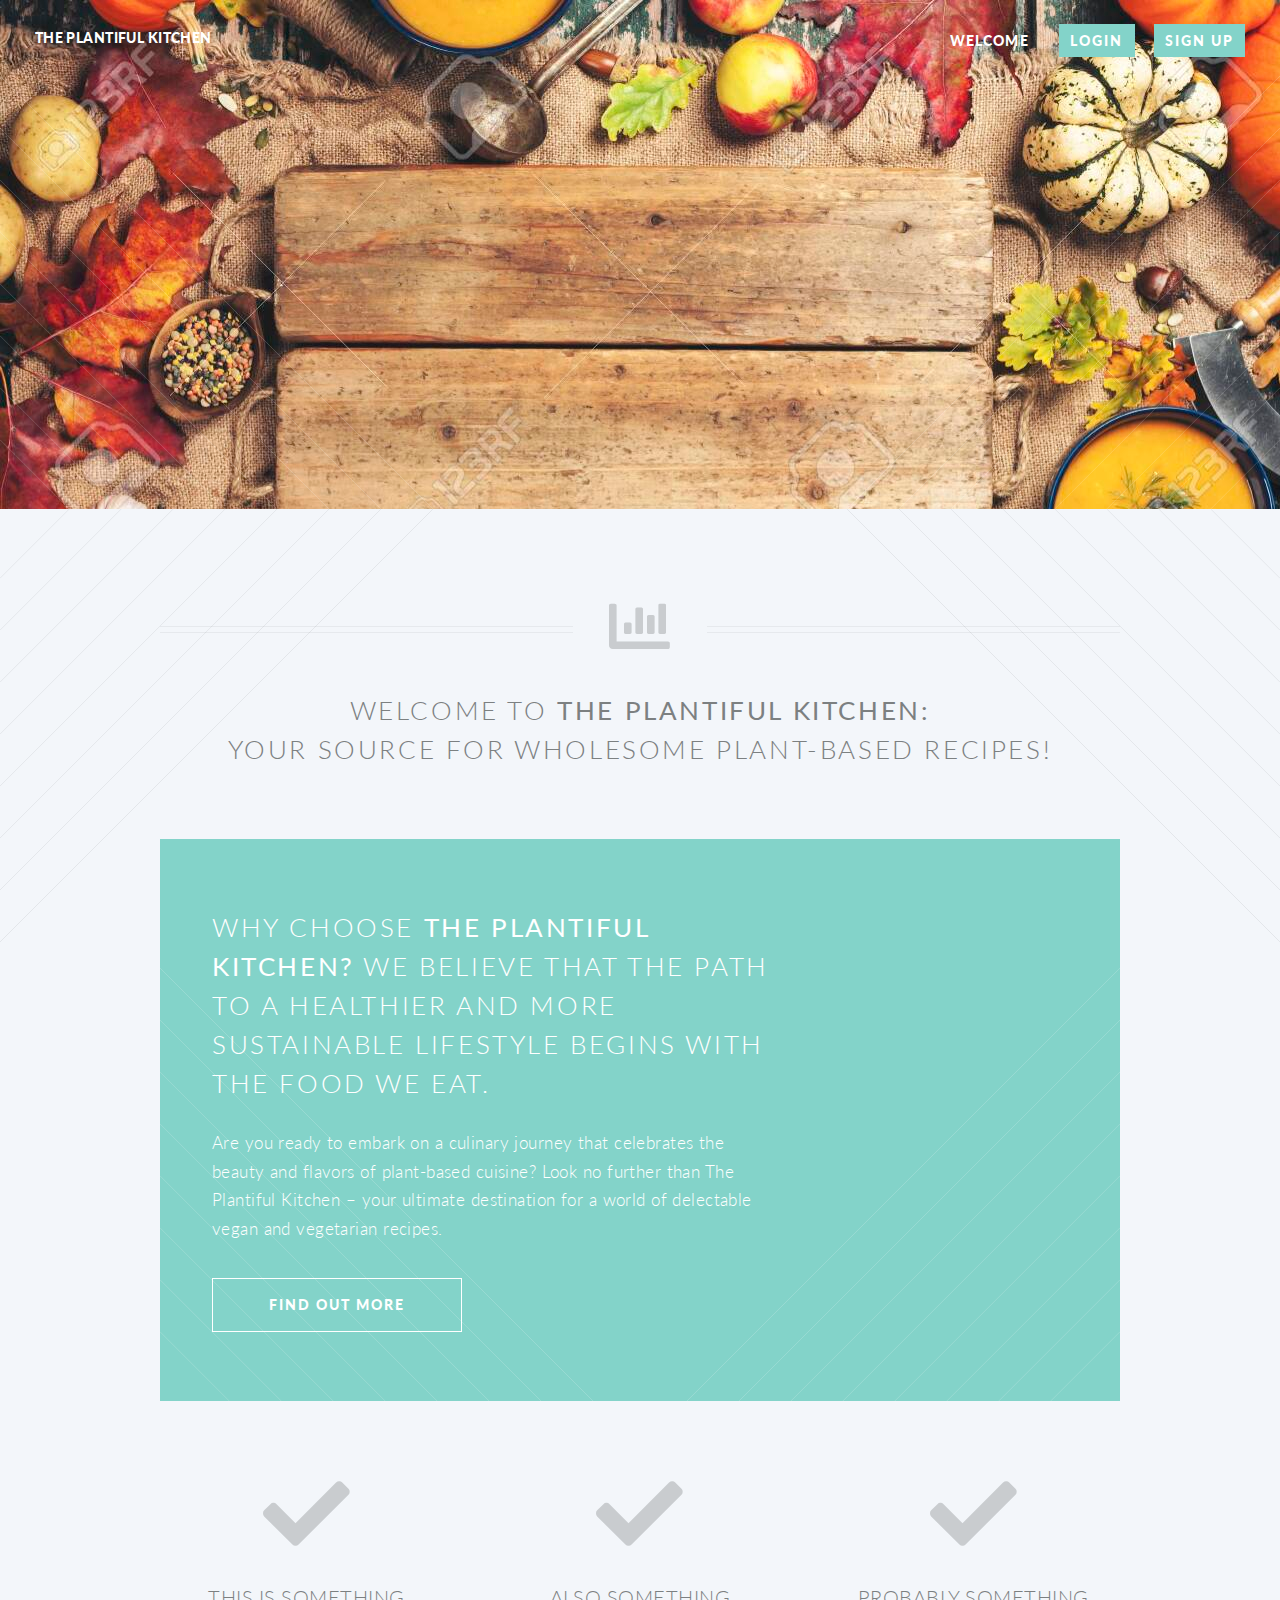
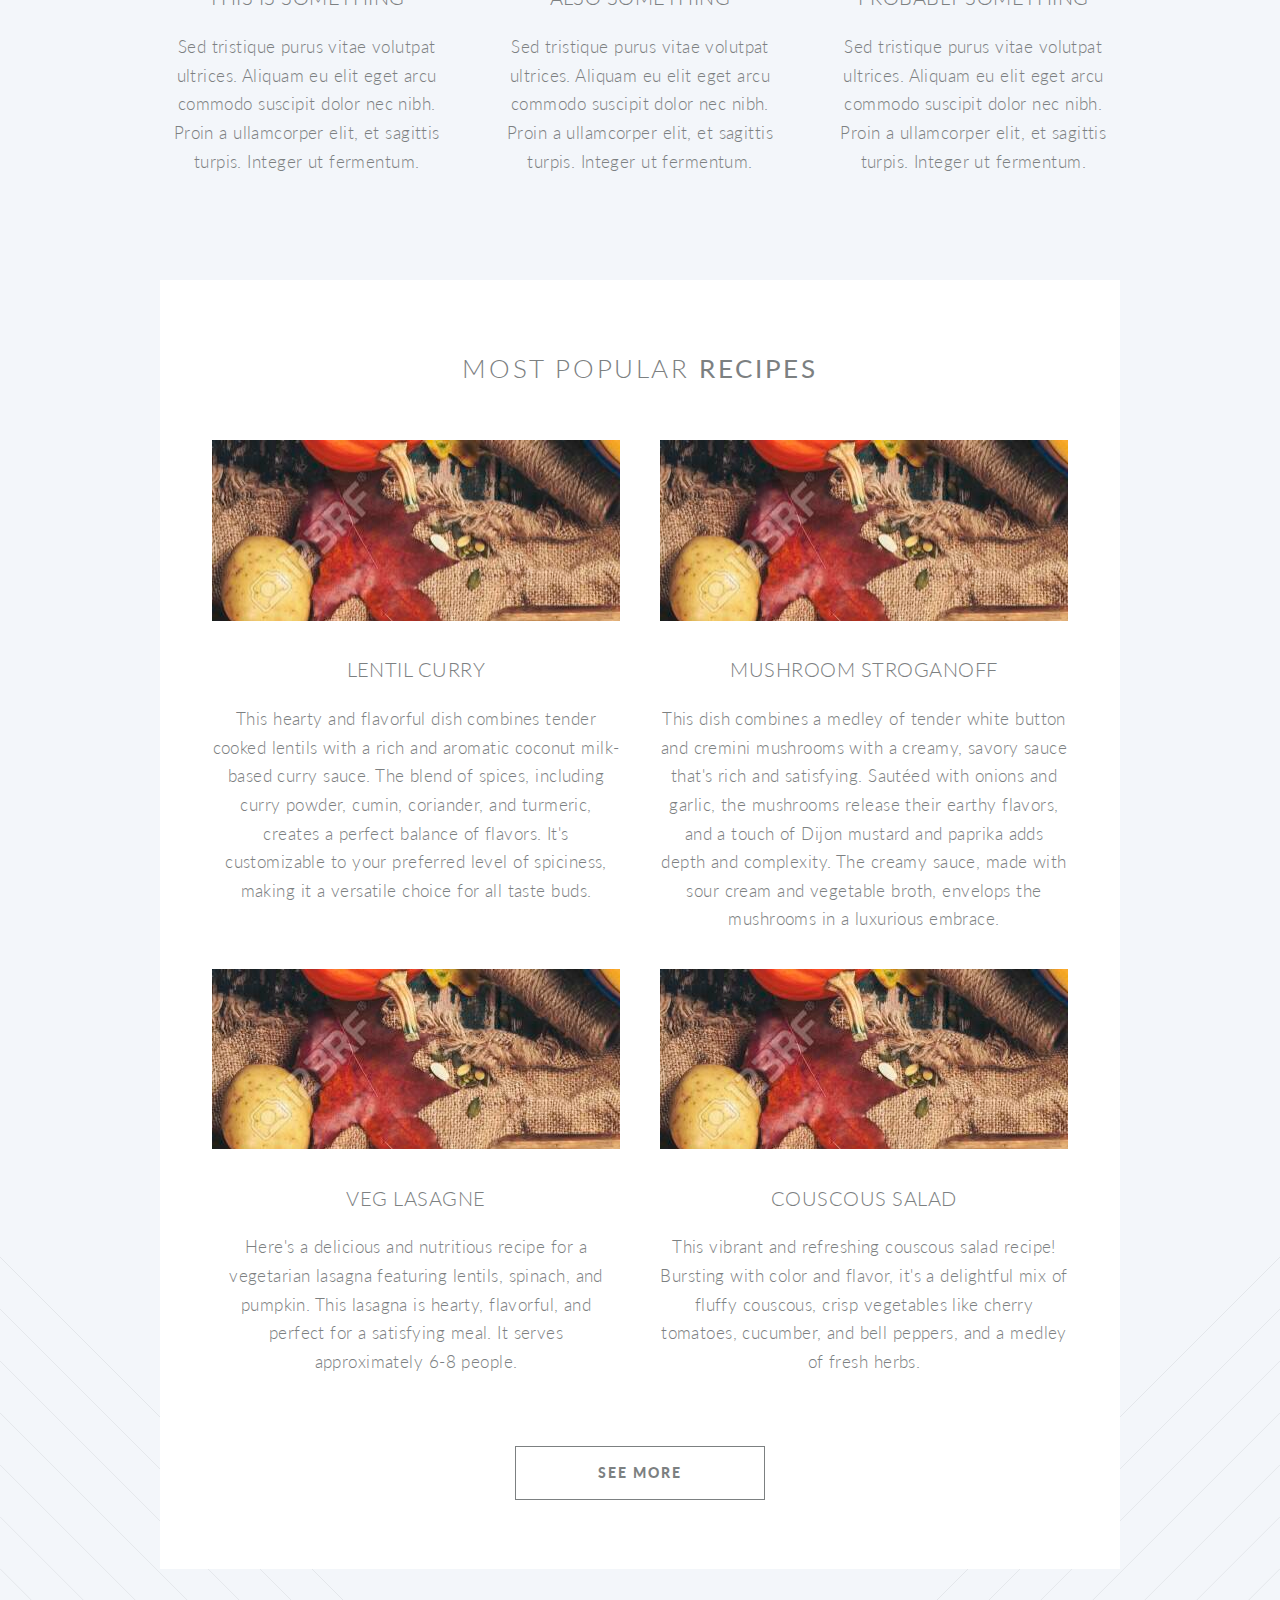
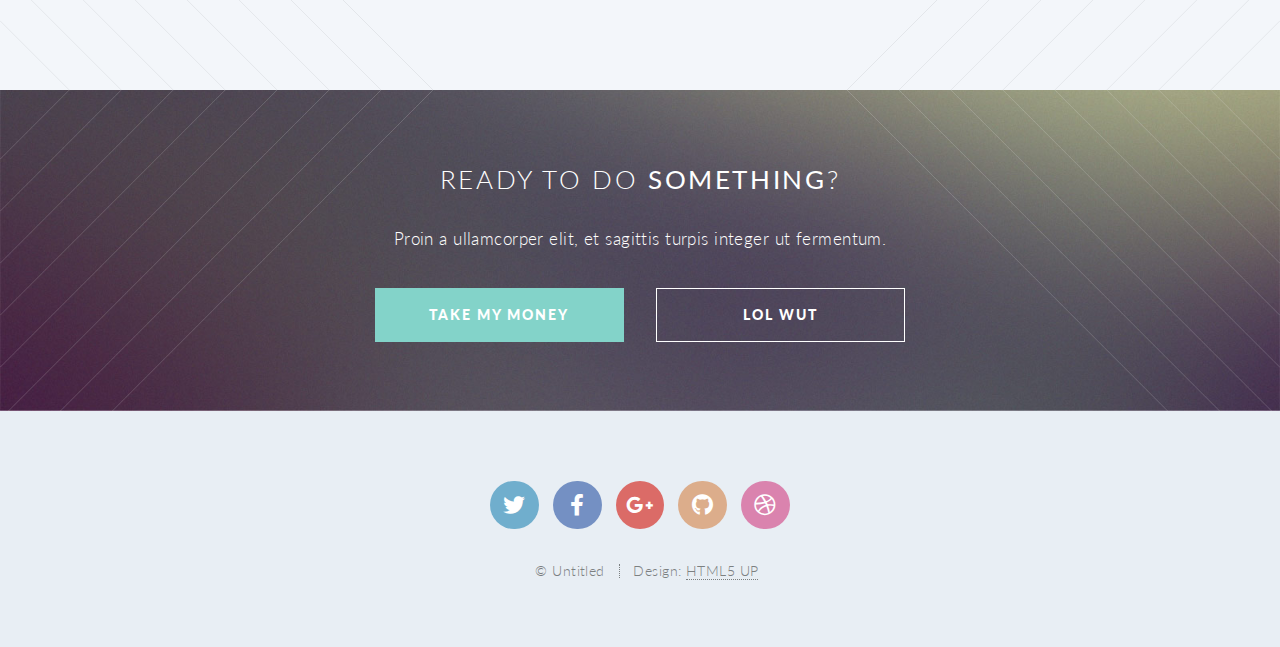
==== html5/index.html @ 3ce4e3f1 "Added frontend" ====
<!DOCTYPE HTML>
<!--
	Twenty by HTML5 UP
	html5up.net | @ajlkn
	Free for personal and commercial use under the CCA 3.0 license (html5up.net/license)
-->
<html>
	<head>
		<title>The Plantiful Kitchen</title>
		<meta charset="utf-8" />
		<meta name="viewport" content="width=device-width, initial-scale=1, user-scalable=no" />
		<link rel="stylesheet" href="assets/css/main.css" />
		<noscript><link rel="stylesheet" href="assets/css/noscript.css" /></noscript>
	</head>
	<body class="index is-preload">
		<div id="page-wrapper">

			<!-- Header -->
				<header id="header" class="alt">
					<h1 id="logo"><a href="index.html">The Plantiful Kitchen</h1>
					<nav id="nav">
						<ul>
							<li class="current"><a href="index.html">Welcome</a></li>
							<li><a href="#" class="button primary">Login</a></li>
							<li><a href="#" class="button primary">Sign Up</a></li>
						</ul>
					</nav>
				</header>

			<!-- Banner -->
				<section id="banner">

					<!--
						".inner" is set up as an inline-block so it automatically expands
						in both directions to fit whatever's inside it. This means it won't
						automatically wrap lines, so be sure to use line breaks where
						appropriate (<br />).
					-->
					<div class="inner">

						<header>
							<h2>The Plantiful Kitchen</h2>
						</header>
						
						<footer>
							<ul class="buttons stacked">
								<form>
					                <input type="text" placeholder="Search Your Recipe...">
					                <ion-searchbar search-icon="search-circle" placeholder="Custom Search Icon"></ion-searchbar>
					            </form>
							</ul>
						</footer>

					</div>

				</section>

			<!-- Main -->
				<article id="main">

					<header class="special container">
						<span class="icon solid fa-chart-bar"></span>
						<h2>WELCOME TO <strong>The Plantiful Kitchen: </strong>
						<p>YOUR SOURCE FOR WHOLESOME PLANT-BASED RECIPES!
	
						</p>
					</header>

					<!-- One -->
						<section class="wrapper style2 container special-alt">
							<div class="row gtr-50">
								<div class="col-8 col-12-narrower">

									<header>
										<h2>Why choose <strong>The Plantiful Kitchen?</strong> We believe that the path to a healthier and more sustainable lifestyle begins with the food we eat.</h2>
									</header>
									<p>Are you ready to embark on a culinary journey that celebrates the beauty and flavors of plant-based cuisine? Look no further than The Plantiful Kitchen – your ultimate destination for a world of delectable vegan and vegetarian recipes.</p>
									<footer>
										<ul class="buttons">
											<li><a href="#" class="button">Find Out More</a></li>
										</ul>
									</footer>

								</div>
								<div class="col-4 col-12-narrower imp-narrower">

								</div>
							</div>
						</section>

					<!-- Two -->
						<section class="wrapper style1 container special">
							<div class="row">
								<div class="col-4 col-12-narrower">

									<section>
										<span class="icon solid featured fa-check"></span>
										<header>
											<h3>This is Something</h3>
										</header>
										<p>Sed tristique purus vitae volutpat ultrices. Aliquam eu elit eget arcu commodo suscipit dolor nec nibh. Proin a ullamcorper elit, et sagittis turpis. Integer ut fermentum.</p>
									</section>

								</div>
								<div class="col-4 col-12-narrower">

									<section>
										<span class="icon solid featured fa-check"></span>
										<header>
											<h3>Also Something</h3>
										</header>
										<p>Sed tristique purus vitae volutpat ultrices. Aliquam eu elit eget arcu commodo suscipit dolor nec nibh. Proin a ullamcorper elit, et sagittis turpis. Integer ut fermentum.</p>
									</section>

								</div>
								<div class="col-4 col-12-narrower">

									<section>
										<span class="icon solid featured fa-check"></span>
										<header>
											<h3>Probably Something</h3>
										</header>
										<p>Sed tristique purus vitae volutpat ultrices. Aliquam eu elit eget arcu commodo suscipit dolor nec nibh. Proin a ullamcorper elit, et sagittis turpis. Integer ut fermentum.</p>
									</section>

								</div>
							</div>
						</section>

					<!-- Three -->
						<section class="wrapper style3 container special">

							<header class="major">
								<h2>Most Popular <strong>Recipes</strong></h2>
							</header>

							<div class="row">
								<div class="col-6 col-12-narrower">

									<section>
										<a href="#" class="image featured"><img src="images/pic01.jpg" alt="" /></a>
										<header>
											<h3>Lentil Curry</h3>
										</header>
										<p>This hearty and flavorful dish combines tender cooked lentils with a rich and aromatic coconut milk-based curry sauce. The blend of spices, including curry powder, cumin, coriander, and turmeric, creates a perfect balance of flavors. It's customizable to your preferred level of spiciness, making it a versatile choice for all taste buds.</p>
									</section>

								</div>
								<div class="col-6 col-12-narrower">

									<section>
										<a href="#" class="image featured"><img src="images/pic02.jpg" alt="" /></a>
										<header>
											<h3>Mushroom Stroganoff</h3>
										</header>
										<p>This dish combines a medley of tender white button and cremini mushrooms with a creamy, savory sauce that's rich and satisfying. Sautéed with onions and garlic, the mushrooms release their earthy flavors, and a touch of Dijon mustard and paprika adds depth and complexity. The creamy sauce, made with sour cream and vegetable broth, envelops the mushrooms in a luxurious embrace.</p>
									</section>

								</div>
							</div>
							<div class="row">
								<div class="col-6 col-12-narrower">

									<section>
										<a href="#" class="image featured"><img src="images/pic03.jpg" alt="" /></a>
										<header>
											<h3>Veg Lasagne</h3>
										</header>
										<p>Here's a delicious and nutritious recipe for a vegetarian lasagna featuring lentils, spinach, and pumpkin. This lasagna is hearty, flavorful, and perfect for a satisfying meal. It serves approximately 6-8 people.</p>
									</section>

								</div>
								<div class="col-6 col-12-narrower">

									<section>
										<a href="#" class="image featured"><img src="images/pic04.jpg" alt="" /></a>
										<header>
											<h3>Couscous Salad</h3>
										</header>
										<p>This vibrant and refreshing couscous salad recipe! Bursting with color and flavor, it's a delightful mix of fluffy couscous, crisp vegetables like cherry tomatoes, cucumber, and bell peppers, and a medley of fresh herbs.</p>
									</section>

								</div>
							</div>

							<footer class="major">
								<ul class="buttons">
									<li><a href="#" class="button">See More</a></li>
								</ul>
							</footer>

						</section>

				</article>

			<!-- CTA -->
				<section id="cta">

					<header>
						<h2>Ready to do <strong>something</strong>?</h2>
						<p>Proin a ullamcorper elit, et sagittis turpis integer ut fermentum.</p>
					</header>
					<footer>
						<ul class="buttons">
							<li><a href="#" class="button primary">Take My Money</a></li>
							<li><a href="#" class="button">LOL Wut</a></li>
						</ul>
					</footer>

				</section>

			<!-- Footer -->
				<footer id="footer">

					<ul class="icons">
						<li><a href="#" class="icon brands circle fa-twitter"><span class="label">Twitter</span></a></li>
						<li><a href="#" class="icon brands circle fa-facebook-f"><span class="label">Facebook</span></a></li>
						<li><a href="#" class="icon brands circle fa-google-plus-g"><span class="label">Google+</span></a></li>
						<li><a href="#" class="icon brands circle fa-github"><span class="label">Github</span></a></li>
						<li><a href="#" class="icon brands circle fa-dribbble"><span class="label">Dribbble</span></a></li>
					</ul>

					<ul class="copyright">
						<li>&copy; Untitled</li><li>Design: <a href="http://html5up.net">HTML5 UP</a></li>
					</ul>

				</footer>

		</div>

		<!-- Scripts -->
			<script src="assets/js/jquery.min.js"></script>
			<script src="assets/js/jquery.dropotron.min.js"></script>
			<script src="assets/js/jquery.scrolly.min.js"></script>
			<script src="assets/js/jquery.scrollex.min.js"></script>
			<script src="assets/js/browser.min.js"></script>
			<script src="assets/js/breakpoints.min.js"></script>
			<script src="assets/js/util.js"></script>
			<script src="assets/js/main.js"></script>

	</body>
</html>
---- html5/assets/css/main.css ----
@import url("fontawesome-all.min.css");
@import url("https://fonts.googleapis.com/css?family=Lato:300,400,900");

/*
	Twenty by HTML5 UP
	html5up.net | @ajlkn
	Free for personal and commercial use under the CCA 3.0 license (html5up.net/license)
*/

html, body, div, span, applet, object,
iframe, h1, h2, h3, h4, h5, h6, p, blockquote,
pre, a, abbr, acronym, address, big, cite,
code, del, dfn, em, img, ins, kbd, q, s, samp,
small, strike, strong, sub, sup, tt, var, b,
u, i, center, dl, dt, dd, ol, ul, li, fieldset,
form, label, legend, table, caption, tbody,
tfoot, thead, tr, th, td, article, aside,
canvas, details, embed, figure, figcaption,
footer, header, hgroup, menu, nav, output, ruby,
section, summary, time, mark, audio, video {
	margin: 0;
	padding: 0;
	border: 0;
	font-size: 100%;
	font: inherit;
	vertical-align: baseline;}

article, aside, details, figcaption, figure,
footer, header, hgroup, menu, nav, section {
	display: block;}

body {
	line-height: 1;
}

ol, ul {
	list-style: none;
}

blockquote, q {
	quotes: none;
}

	blockquote:before, blockquote:after, q:before, q:after {
		content: '';
		content: none;
	}

table {
	border-collapse: collapse;
	border-spacing: 0;
}

body {
	-webkit-text-size-adjust: none;
}

mark {
	background-color: transparent;
	color: inherit;
}

input::-moz-focus-inner {
	border: 0;
	padding: 0;
}

input, select, textarea {
	-moz-appearance: none;
	-webkit-appearance: none;
	-ms-appearance: none;
	appearance: none;
}

/* Basic */

	html {
		box-sizing: border-box;
	}

	*, *:before, *:after {
		box-sizing: inherit;
	}

	body {
		background: #f3f6fa;
	}

		body.is-preload *, body.is-preload *:before, body.is-preload *:after {
			-moz-animation: none !important;
			-webkit-animation: none !important;
			-ms-animation: none !important;
			animation: none !important;
			-moz-transition: none !important;
			-webkit-transition: none !important;
			-ms-transition: none !important;
			transition: none !important;
		}

	body, input, select, textarea {
		color: #7c8081;
		font-family: 'Lato', sans-serif;
		font-size: 15pt;
		font-weight: 300;
		letter-spacing: 0.025em;
		line-height: 1.75em;
	}

	a {
		-moz-transition: color 0.2s ease-in-out, border-color 0.2s ease-in-out, background-color 0.2s ease-in-out;
		-webkit-transition: color 0.2s ease-in-out, border-color 0.2s ease-in-out, background-color 0.2s ease-in-out;
		-ms-transition: color 0.2s ease-in-out, border-color 0.2s ease-in-out, background-color 0.2s ease-in-out;
		transition: color 0.2s ease-in-out, border-color 0.2s ease-in-out, background-color 0.2s ease-in-out;
		color: #3fb1a3;
		text-decoration: none;
		border-bottom: dotted 1px;
	}

		a:hover {
			border-bottom-color: transparent;
		}

	strong, b {
		font-weight: 400;
	}

	p, ul, ol, dl, table, blockquote {
		margin: 0 0 2em 0;
	}

	h1, h2, h3, h4, h5, h6 {
		color: inherit;
		font-weight: 300;
		line-height: 1.75em;
		margin-bottom: 1em;
		text-transform: uppercase;
	}

		h1 a, h2 a, h3 a, h4 a, h5 a, h6 a {
			color: inherit;
			text-decoration: none;
			border: 0;
		}

	h2 {
		font-size: 1.5em;
		letter-spacing: 0.1em;
	}

	h3 {
		font-size: 1.15em;
		letter-spacing: 0.025em;
	}

	sub {
		font-size: 0.8em;
		position: relative;
		top: 0.5em;
	}

	sup {
		font-size: 0.8em;
		position: relative;
		top: -0.5em;
	}

	hr {
		border-top: solid 1px rgba(124, 128, 129, 0.2);
		border: 0;
		margin-bottom: 1.5em;
	}

	blockquote {
		border-left: solid 0.5em rgba(124, 128, 129, 0.2);
		font-style: italic;
		padding: 1em 0 1em 2em;
	}

/* Container */

	.container {
		margin: 0 auto;
		max-width: 100%;
		width: 1400px;
	}

		.container.medium {
			width: 1050px;
		}

		@media screen and (max-width: 1680px) {

			.container {
				width: 1200px;
			}

				.container.medium {
					width: 900px;
				}

		}

		@media screen and (max-width: 1280px) {

			.container {
				width: 960px;
			}

				.container.medium {
					width: 735px;
				}

		}

		@media screen and (max-width: 980px) {

			.container {
				width: 95%;
			}

				.container.medium {
					width: 71.25%;
				}

		}

		@media screen and (max-width: 840px) {

			.container {
				width: 95%;
			}

				.container.medium {
					width: 95%;
				}

		}

		@media screen and (max-width: 736px) {

			.container {
				width: 100%;
			}

				.container.medium {
					width: 100%;
				}

		}

/* Row */

	.row {
		display: flex;
		flex-wrap: wrap;
		box-sizing: border-box;
		align-items: stretch;
	}

		.row > * {
			box-sizing: border-box;
		}

		.row.gtr-uniform > * > :last-child {
			margin-bottom: 0;
		}

		.row.aln-left {
			justify-content: flex-start;
		}

		.row.aln-center {
			justify-content: center;
		}

		.row.aln-right {
			justify-content: flex-end;
		}

		.row.aln-top {
			align-items: flex-start;
		}

		.row.aln-middle {
			align-items: center;
		}

		.row.aln-bottom {
			align-items: flex-end;
		}

		.row > .imp {
			order: -1;
		}

		.row > .col-1 {
			width: 8.33333%;
		}

		.row > .off-1 {
			margin-left: 8.33333%;
		}

		.row > .col-2 {
			width: 16.66667%;
		}

		.row > .off-2 {
			margin-left: 16.66667%;
		}

		.row > .col-3 {
			width: 25%;
		}

		.row > .off-3 {
			margin-left: 25%;
		}

		.row > .col-4 {
			width: 33.33333%;
		}

		.row > .off-4 {
			margin-left: 33.33333%;
		}

		.row > .col-5 {
			width: 41.66667%;
		}

		.row > .off-5 {
			margin-left: 41.66667%;
		}

		.row > .col-6 {
			width: 50%;
		}

		.row > .off-6 {
			margin-left: 50%;
		}

		.row > .col-7 {
			width: 58.33333%;
		}

		.row > .off-7 {
			margin-left: 58.33333%;
		}

		.row > .col-8 {
			width: 66.66667%;
		}

		.row > .off-8 {
			margin-left: 66.66667%;
		}

		.row > .col-9 {
			width: 75%;
		}

		.row > .off-9 {
			margin-left: 75%;
		}

		.row > .col-10 {
			width: 83.33333%;
		}

		.row > .off-10 {
			margin-left: 83.33333%;
		}

		.row > .col-11 {
			width: 91.66667%;
		}

		.row > .off-11 {
			margin-left: 91.66667%;
		}

		.row > .col-12 {
			width: 100%;
		}

		.row > .off-12 {
			margin-left: 100%;
		}

		.row.gtr-0 {
			margin-top: 0px;
			margin-left: 0px;
		}

			.row.gtr-0 > * {
				padding: 0px 0 0 0px;
			}

			.row.gtr-0.gtr-uniform {
				margin-top: 0px;
			}

				.row.gtr-0.gtr-uniform > * {
					padding-top: 0px;
				}

		.row.gtr-25 {
			margin-top: -12.5px;
			margin-left: -12.5px;
		}

			.row.gtr-25 > * {
				padding: 12.5px 0 0 12.5px;
			}

			.row.gtr-25.gtr-uniform {
				margin-top: -12.5px;
			}

				.row.gtr-25.gtr-uniform > * {
					padding-top: 12.5px;
				}

		.row.gtr-50 {
			margin-top: -25px;
			margin-left: -25px;
		}

			.row.gtr-50 > * {
				padding: 25px 0 0 25px;
			}

			.row.gtr-50.gtr-uniform {
				margin-top: -25px;
			}

				.row.gtr-50.gtr-uniform > * {
					padding-top: 25px;
				}

		.row {
			margin-top: -50px;
			margin-left: -50px;
		}

			.row > * {
				padding: 50px 0 0 50px;
			}

			.row.gtr-uniform {
				margin-top: -50px;
			}

				.row.gtr-uniform > * {
					padding-top: 50px;
				}

		.row.gtr-150 {
			margin-top: -75px;
			margin-left: -75px;
		}

			.row.gtr-150 > * {
				padding: 75px 0 0 75px;
			}

			.row.gtr-150.gtr-uniform {
				margin-top: -75px;
			}

				.row.gtr-150.gtr-uniform > * {
					padding-top: 75px;
				}

		.row.gtr-200 {
			margin-top: -100px;
			margin-left: -100px;
		}

			.row.gtr-200 > * {
				padding: 100px 0 0 100px;
			}

			.row.gtr-200.gtr-uniform {
				margin-top: -100px;
			}

				.row.gtr-200.gtr-uniform > * {
					padding-top: 100px;
				}

		@media screen and (max-width: 1680px) {

			.row {
				display: flex;
				flex-wrap: wrap;
				box-sizing: border-box;
				align-items: stretch;
			}

				.row > * {
					box-sizing: border-box;
				}

				.row.gtr-uniform > * > :last-child {
					margin-bottom: 0;
				}

				.row.aln-left {
					justify-content: flex-start;
				}

				.row.aln-center {
					justify-content: center;
				}

				.row.aln-right {
					justify-content: flex-end;
				}

				.row.aln-top {
					align-items: flex-start;
				}

				.row.aln-middle {
					align-items: center;
				}

				.row.aln-bottom {
					align-items: flex-end;
				}

				.row > .imp-wide {
					order: -1;
				}

				.row > .col-1-wide {
					width: 8.33333%;
				}

				.row > .off-1-wide {
					margin-left: 8.33333%;
				}

				.row > .col-2-wide {
					width: 16.66667%;
				}

				.row > .off-2-wide {
					margin-left: 16.66667%;
				}

				.row > .col-3-wide {
					width: 25%;
				}

				.row > .off-3-wide {
					margin-left: 25%;
				}

				.row > .col-4-wide {
					width: 33.33333%;
				}

				.row > .off-4-wide {
					margin-left: 33.33333%;
				}

				.row > .col-5-wide {
					width: 41.66667%;
				}

				.row > .off-5-wide {
					margin-left: 41.66667%;
				}

				.row > .col-6-wide {
					width: 50%;
				}

				.row > .off-6-wide {
					margin-left: 50%;
				}

				.row > .col-7-wide {
					width: 58.33333%;
				}

				.row > .off-7-wide {
					margin-left: 58.33333%;
				}

				.row > .col-8-wide {
					width: 66.66667%;
				}

				.row > .off-8-wide {
					margin-left: 66.66667%;
				}

				.row > .col-9-wide {
					width: 75%;
				}

				.row > .off-9-wide {
					margin-left: 75%;
				}

				.row > .col-10-wide {
					width: 83.33333%;
				}

				.row > .off-10-wide {
					margin-left: 83.33333%;
				}

				.row > .col-11-wide {
					width: 91.66667%;
				}

				.row > .off-11-wide {
					margin-left: 91.66667%;
				}

				.row > .col-12-wide {
					width: 100%;
				}

				.row > .off-12-wide {
					margin-left: 100%;
				}

				.row.gtr-0 {
					margin-top: 0px;
					margin-left: 0px;
				}

					.row.gtr-0 > * {
						padding: 0px 0 0 0px;
					}

					.row.gtr-0.gtr-uniform {
						margin-top: 0px;
					}

						.row.gtr-0.gtr-uniform > * {
							padding-top: 0px;
						}

				.row.gtr-25 {
					margin-top: -10px;
					margin-left: -10px;
				}

					.row.gtr-25 > * {
						padding: 10px 0 0 10px;
					}

					.row.gtr-25.gtr-uniform {
						margin-top: -10px;
					}

						.row.gtr-25.gtr-uniform > * {
							padding-top: 10px;
						}

				.row.gtr-50 {
					margin-top: -20px;
					margin-left: -20px;
				}

					.row.gtr-50 > * {
						padding: 20px 0 0 20px;
					}

					.row.gtr-50.gtr-uniform {
						margin-top: -20px;
					}

						.row.gtr-50.gtr-uniform > * {
							padding-top: 20px;
						}

				.row {
					margin-top: -40px;
					margin-left: -40px;
				}

					.row > * {
						padding: 40px 0 0 40px;
					}

					.row.gtr-uniform {
						margin-top: -40px;
					}

						.row.gtr-uniform > * {
							padding-top: 40px;
						}

				.row.gtr-150 {
					margin-top: -60px;
					margin-left: -60px;
				}

					.row.gtr-150 > * {
						padding: 60px 0 0 60px;
					}

					.row.gtr-150.gtr-uniform {
						margin-top: -60px;
					}

						.row.gtr-150.gtr-uniform > * {
							padding-top: 60px;
						}

				.row.gtr-200 {
					margin-top: -80px;
					margin-left: -80px;
				}

					.row.gtr-200 > * {
						padding: 80px 0 0 80px;
					}

					.row.gtr-200.gtr-uniform {
						margin-top: -80px;
					}

						.row.gtr-200.gtr-uniform > * {
							padding-top: 80px;
						}

		}

		@media screen and (max-width: 1280px) {

			.row {
				display: flex;
				flex-wrap: wrap;
				box-sizing: border-box;
				align-items: stretch;
			}

				.row > * {
					box-sizing: border-box;
				}

				.row.gtr-uniform > * > :last-child {
					margin-bottom: 0;
				}

				.row.aln-left {
					justify-content: flex-start;
				}

				.row.aln-center {
					justify-content: center;
				}

				.row.aln-right {
					justify-content: flex-end;
				}

				.row.aln-top {
					align-items: flex-start;
				}

				.row.aln-middle {
					align-items: center;
				}

				.row.aln-bottom {
					align-items: flex-end;
				}

				.row > .imp-normal {
					order: -1;
				}

				.row > .col-1-normal {
					width: 8.33333%;
				}

				.row > .off-1-normal {
					margin-left: 8.33333%;
				}

				.row > .col-2-normal {
					width: 16.66667%;
				}

				.row > .off-2-normal {
					margin-left: 16.66667%;
				}

				.row > .col-3-normal {
					width: 25%;
				}

				.row > .off-3-normal {
					margin-left: 25%;
				}

				.row > .col-4-normal {
					width: 33.33333%;
				}

				.row > .off-4-normal {
					margin-left: 33.33333%;
				}

				.row > .col-5-normal {
					width: 41.66667%;
				}

				.row > .off-5-normal {
					margin-left: 41.66667%;
				}

				.row > .col-6-normal {
					width: 50%;
				}

				.row > .off-6-normal {
					margin-left: 50%;
				}

				.row > .col-7-normal {
					width: 58.33333%;
				}

				.row > .off-7-normal {
					margin-left: 58.33333%;
				}

				.row > .col-8-normal {
					width: 66.66667%;
				}

				.row > .off-8-normal {
					margin-left: 66.66667%;
				}

				.row > .col-9-normal {
					width: 75%;
				}

				.row > .off-9-normal {
					margin-left: 75%;
				}

				.row > .col-10-normal {
					width: 83.33333%;
				}

				.row > .off-10-normal {
					margin-left: 83.33333%;
				}

				.row > .col-11-normal {
					width: 91.66667%;
				}

				.row > .off-11-normal {
					margin-left: 91.66667%;
				}

				.row > .col-12-normal {
					width: 100%;
				}

				.row > .off-12-normal {
					margin-left: 100%;
				}

				.row.gtr-0 {
					margin-top: 0px;
					margin-left: 0px;
				}

					.row.gtr-0 > * {
						padding: 0px 0 0 0px;
					}

					.row.gtr-0.gtr-uniform {
						margin-top: 0px;
					}

						.row.gtr-0.gtr-uniform > * {
							padding-top: 0px;
						}

				.row.gtr-25 {
					margin-top: -10px;
					margin-left: -10px;
				}

					.row.gtr-25 > * {
						padding: 10px 0 0 10px;
					}

					.row.gtr-25.gtr-uniform {
						margin-top: -10px;
					}

						.row.gtr-25.gtr-uniform > * {
							padding-top: 10px;
						}

				.row.gtr-50 {
					margin-top: -20px;
					margin-left: -20px;
				}

					.row.gtr-50 > * {
						padding: 20px 0 0 20px;
					}

					.row.gtr-50.gtr-uniform {
						margin-top: -20px;
					}

						.row.gtr-50.gtr-uniform > * {
							padding-top: 20px;
						}

				.row {
					margin-top: -40px;
					margin-left: -40px;
				}

					.row > * {
						padding: 40px 0 0 40px;
					}

					.row.gtr-uniform {
						margin-top: -40px;
					}

						.row.gtr-uniform > * {
							padding-top: 40px;
						}

				.row.gtr-150 {
					margin-top: -60px;
					margin-left: -60px;
				}

					.row.gtr-150 > * {
						padding: 60px 0 0 60px;
					}

					.row.gtr-150.gtr-uniform {
						margin-top: -60px;
					}

						.row.gtr-150.gtr-uniform > * {
							padding-top: 60px;
						}

				.row.gtr-200 {
					margin-top: -80px;
					margin-left: -80px;
				}

					.row.gtr-200 > * {
						padding: 80px 0 0 80px;
					}

					.row.gtr-200.gtr-uniform {
						margin-top: -80px;
					}

						.row.gtr-200.gtr-uniform > * {
							padding-top: 80px;
						}

		}

		@media screen and (max-width: 980px) {

			.row {
				display: flex;
				flex-wrap: wrap;
				box-sizing: border-box;
				align-items: stretch;
			}

				.row > * {
					box-sizing: border-box;
				}

				.row.gtr-uniform > * > :last-child {
					margin-bottom: 0;
				}

				.row.aln-left {
					justify-content: flex-start;
				}

				.row.aln-center {
					justify-content: center;
				}

				.row.aln-right {
					justify-content: flex-end;
				}

				.row.aln-top {
					align-items: flex-start;
				}

				.row.aln-middle {
					align-items: center;
				}

				.row.aln-bottom {
					align-items: flex-end;
				}

				.row > .imp-narrow {
					order: -1;
				}

				.row > .col-1-narrow {
					width: 8.33333%;
				}

				.row > .off-1-narrow {
					margin-left: 8.33333%;
				}

				.row > .col-2-narrow {
					width: 16.66667%;
				}

				.row > .off-2-narrow {
					margin-left: 16.66667%;
				}

				.row > .col-3-narrow {
					width: 25%;
				}

				.row > .off-3-narrow {
					margin-left: 25%;
				}

				.row > .col-4-narrow {
					width: 33.33333%;
				}

				.row > .off-4-narrow {
					margin-left: 33.33333%;
				}

				.row > .col-5-narrow {
					width: 41.66667%;
				}

				.row > .off-5-narrow {
					margin-left: 41.66667%;
				}

				.row > .col-6-narrow {
					width: 50%;
				}

				.row > .off-6-narrow {
					margin-left: 50%;
				}

				.row > .col-7-narrow {
					width: 58.33333%;
				}

				.row > .off-7-narrow {
					margin-left: 58.33333%;
				}

				.row > .col-8-narrow {
					width: 66.66667%;
				}

				.row > .off-8-narrow {
					margin-left: 66.66667%;
				}

				.row > .col-9-narrow {
					width: 75%;
				}

				.row > .off-9-narrow {
					margin-left: 75%;
				}

				.row > .col-10-narrow {
					width: 83.33333%;
				}

				.row > .off-10-narrow {
					margin-left: 83.33333%;
				}

				.row > .col-11-narrow {
					width: 91.66667%;
				}

				.row > .off-11-narrow {
					margin-left: 91.66667%;
				}

				.row > .col-12-narrow {
					width: 100%;
				}

				.row > .off-12-narrow {
					margin-left: 100%;
				}

				.row.gtr-0 {
					margin-top: 0px;
					margin-left: 0px;
				}

					.row.gtr-0 > * {
						padding: 0px 0 0 0px;
					}

					.row.gtr-0.gtr-uniform {
						margin-top: 0px;
					}

						.row.gtr-0.gtr-uniform > * {
							padding-top: 0px;
						}

				.row.gtr-25 {
					margin-top: -7.5px;
					margin-left: -7.5px;
				}

					.row.gtr-25 > * {
						padding: 7.5px 0 0 7.5px;
					}

					.row.gtr-25.gtr-uniform {
						margin-top: -7.5px;
					}

						.row.gtr-25.gtr-uniform > * {
							padding-top: 7.5px;
						}

				.row.gtr-50 {
					margin-top: -15px;
					margin-left: -15px;
				}

					.row.gtr-50 > * {
						padding: 15px 0 0 15px;
					}

					.row.gtr-50.gtr-uniform {
						margin-top: -15px;
					}

						.row.gtr-50.gtr-uniform > * {
							padding-top: 15px;
						}

				.row {
					margin-top: -30px;
					margin-left: -30px;
				}

					.row > * {
						padding: 30px 0 0 30px;
					}

					.row.gtr-uniform {
						margin-top: -30px;
					}

						.row.gtr-uniform > * {
							padding-top: 30px;
						}

				.row.gtr-150 {
					margin-top: -45px;
					margin-left: -45px;
				}

					.row.gtr-150 > * {
						padding: 45px 0 0 45px;
					}

					.row.gtr-150.gtr-uniform {
						margin-top: -45px;
					}

						.row.gtr-150.gtr-uniform > * {
							padding-top: 45px;
						}

				.row.gtr-200 {
					margin-top: -60px;
					margin-left: -60px;
				}

					.row.gtr-200 > * {
						padding: 60px 0 0 60px;
					}

					.row.gtr-200.gtr-uniform {
						margin-top: -60px;
					}

						.row.gtr-200.gtr-uniform > * {
							padding-top: 60px;
						}

		}

		@media screen and (max-width: 840px) {

			.row {
				display: flex;
				flex-wrap: wrap;
				box-sizing: border-box;
				align-items: stretch;
			}

				.row > * {
					box-sizing: border-box;
				}

				.row.gtr-uniform > * > :last-child {
					margin-bottom: 0;
				}

				.row.aln-left {
					justify-content: flex-start;
				}

				.row.aln-center {
					justify-content: center;
				}

				.row.aln-right {
					justify-content: flex-end;
				}

				.row.aln-top {
					align-items: flex-start;
				}

				.row.aln-middle {
					align-items: center;
				}

				.row.aln-bottom {
					align-items: flex-end;
				}

				.row > .imp-narrower {
					order: -1;
				}

				.row > .col-1-narrower {
					width: 8.33333%;
				}

				.row > .off-1-narrower {
					margin-left: 8.33333%;
				}

				.row > .col-2-narrower {
					width: 16.66667%;
				}

				.row > .off-2-narrower {
					margin-left: 16.66667%;
				}

				.row > .col-3-narrower {
					width: 25%;
				}

				.row > .off-3-narrower {
					margin-left: 25%;
				}

				.row > .col-4-narrower {
					width: 33.33333%;
				}

				.row > .off-4-narrower {
					margin-left: 33.33333%;
				}

				.row > .col-5-narrower {
					width: 41.66667%;
				}

				.row > .off-5-narrower {
					margin-left: 41.66667%;
				}

				.row > .col-6-narrower {
					width: 50%;
				}

				.row > .off-6-narrower {
					margin-left: 50%;
				}

				.row > .col-7-narrower {
					width: 58.33333%;
				}

				.row > .off-7-narrower {
					margin-left: 58.33333%;
				}

				.row > .col-8-narrower {
					width: 66.66667%;
				}

				.row > .off-8-narrower {
					margin-left: 66.66667%;
				}

				.row > .col-9-narrower {
					width: 75%;
				}

				.row > .off-9-narrower {
					margin-left: 75%;
				}

				.row > .col-10-narrower {
					width: 83.33333%;
				}

				.row > .off-10-narrower {
					margin-left: 83.33333%;
				}

				.row > .col-11-narrower {
					width: 91.66667%;
				}

				.row > .off-11-narrower {
					margin-left: 91.66667%;
				}

				.row > .col-12-narrower {
					width: 100%;
				}

				.row > .off-12-narrower {
					margin-left: 100%;
				}

				.row.gtr-0 {
					margin-top: 0px;
					margin-left: 0px;
				}

					.row.gtr-0 > * {
						padding: 0px 0 0 0px;
					}

					.row.gtr-0.gtr-uniform {
						margin-top: 0px;
					}

						.row.gtr-0.gtr-uniform > * {
							padding-top: 0px;
						}

				.row.gtr-25 {
					margin-top: -7.5px;
					margin-left: -7.5px;
				}

					.row.gtr-25 > * {
						padding: 7.5px 0 0 7.5px;
					}

					.row.gtr-25.gtr-uniform {
						margin-top: -7.5px;
					}

						.row.gtr-25.gtr-uniform > * {
							padding-top: 7.5px;
						}

				.row.gtr-50 {
					margin-top: -15px;
					margin-left: -15px;
				}

					.row.gtr-50 > * {
						padding: 15px 0 0 15px;
					}

					.row.gtr-50.gtr-uniform {
						margin-top: -15px;
					}

						.row.gtr-50.gtr-uniform > * {
							padding-top: 15px;
						}

				.row {
					margin-top: -30px;
					margin-left: -30px;
				}

					.row > * {
						padding: 30px 0 0 30px;
					}

					.row.gtr-uniform {
						margin-top: -30px;
					}

						.row.gtr-uniform > * {
							padding-top: 30px;
						}

				.row.gtr-150 {
					margin-top: -45px;
					margin-left: -45px;
				}

					.row.gtr-150 > * {
						padding: 45px 0 0 45px;
					}

					.row.gtr-150.gtr-uniform {
						margin-top: -45px;
					}

						.row.gtr-150.gtr-uniform > * {
							padding-top: 45px;
						}

				.row.gtr-200 {
					margin-top: -60px;
					margin-left: -60px;
				}

					.row.gtr-200 > * {
						padding: 60px 0 0 60px;
					}

					.row.gtr-200.gtr-uniform {
						margin-top: -60px;
					}

						.row.gtr-200.gtr-uniform > * {
							padding-top: 60px;
						}

		}

		@media screen and (max-width: 736px) {

			.row {
				display: flex;
				flex-wrap: wrap;
				box-sizing: border-box;
				align-items: stretch;
			}

				.row > * {
					box-sizing: border-box;
				}

				.row.gtr-uniform > * > :last-child {
					margin-bottom: 0;
				}

				.row.aln-left {
					justify-content: flex-start;
				}

				.row.aln-center {
					justify-content: center;
				}

				.row.aln-right {
					justify-content: flex-end;
				}

				.row.aln-top {
					align-items: flex-start;
				}

				.row.aln-middle {
					align-items: center;
				}

				.row.aln-bottom {
					align-items: flex-end;
				}

				.row > .imp-mobile {
					order: -1;
				}

				.row > .col-1-mobile {
					width: 8.33333%;
				}

				.row > .off-1-mobile {
					margin-left: 8.33333%;
				}

				.row > .col-2-mobile {
					width: 16.66667%;
				}

				.row > .off-2-mobile {
					margin-left: 16.66667%;
				}

				.row > .col-3-mobile {
					width: 25%;
				}

				.row > .off-3-mobile {
					margin-left: 25%;
				}

				.row > .col-4-mobile {
					width: 33.33333%;
				}

				.row > .off-4-mobile {
					margin-left: 33.33333%;
				}

				.row > .col-5-mobile {
					width: 41.66667%;
				}

				.row > .off-5-mobile {
					margin-left: 41.66667%;
				}

				.row > .col-6-mobile {
					width: 50%;
				}

				.row > .off-6-mobile {
					margin-left: 50%;
				}

				.row > .col-7-mobile {
					width: 58.33333%;
				}

				.row > .off-7-mobile {
					margin-left: 58.33333%;
				}

				.row > .col-8-mobile {
					width: 66.66667%;
				}

				.row > .off-8-mobile {
					margin-left: 66.66667%;
				}

				.row > .col-9-mobile {
					width: 75%;
				}

				.row > .off-9-mobile {
					margin-left: 75%;
				}

				.row > .col-10-mobile {
					width: 83.33333%;
				}

				.row > .off-10-mobile {
					margin-left: 83.33333%;
				}

				.row > .col-11-mobile {
					width: 91.66667%;
				}

				.row > .off-11-mobile {
					margin-left: 91.66667%;
				}

				.row > .col-12-mobile {
					width: 100%;
				}

				.row > .off-12-mobile {
					margin-left: 100%;
				}

				.row.gtr-0 {
					margin-top: 0px;
					margin-left: 0px;
				}

					.row.gtr-0 > * {
						padding: 0px 0 0 0px;
					}

					.row.gtr-0.gtr-uniform {
						margin-top: 0px;
					}

						.row.gtr-0.gtr-uniform > * {
							padding-top: 0px;
						}

				.row.gtr-25 {
					margin-top: -7.5px;
					margin-left: -7.5px;
				}

					.row.gtr-25 > * {
						padding: 7.5px 0 0 7.5px;
					}

					.row.gtr-25.gtr-uniform {
						margin-top: -7.5px;
					}

						.row.gtr-25.gtr-uniform > * {
							padding-top: 7.5px;
						}

				.row.gtr-50 {
					margin-top: -15px;
					margin-left: -15px;
				}

					.row.gtr-50 > * {
						padding: 15px 0 0 15px;
					}

					.row.gtr-50.gtr-uniform {
						margin-top: -15px;
					}

						.row.gtr-50.gtr-uniform > * {
							padding-top: 15px;
						}

				.row {
					margin-top: -30px;
					margin-left: -30px;
				}

					.row > * {
						padding: 30px 0 0 30px;
					}

					.row.gtr-uniform {
						margin-top: -30px;
					}

						.row.gtr-uniform > * {
							padding-top: 30px;
						}

				.row.gtr-150 {
					margin-top: -45px;
					margin-left: -45px;
				}

					.row.gtr-150 > * {
						padding: 45px 0 0 45px;
					}

					.row.gtr-150.gtr-uniform {
						margin-top: -45px;
					}

						.row.gtr-150.gtr-uniform > * {
							padding-top: 45px;
						}

				.row.gtr-200 {
					margin-top: -60px;
					margin-left: -60px;
				}

					.row.gtr-200 > * {
						padding: 60px 0 0 60px;
					}

					.row.gtr-200.gtr-uniform {
						margin-top: -60px;
					}

						.row.gtr-200.gtr-uniform > * {
							padding-top: 60px;
						}

		}

/* Section/Article */

	section.special, article.special {
		text-align: center;
	}

	header.major {
		padding-bottom: 2em;
	}

	header.special {
		margin-bottom: 5em;
		padding-top: 7em;
		position: relative;
		text-align: center;
	}

		header.special:before, header.special:after {
			border-bottom: solid 1.5px;
			border-top: solid 1.5px;
			content: '';
			height: 7px;
			opacity: 0.1;
			position: absolute;
			top: 1.75em;
			width: 43%;
		}

		header.special:before {
			left: 0;
		}

		header.special:after {
			right: 0;
		}

		header.special h2 {
			margin-bottom: 0;
		}

		header.special h2 + p {
			margin-bottom: 0;
			padding-top: 1.5em;
		}

		header.special .icon {
			cursor: default;
			height: 7em;
			left: 0;
			position: absolute;
			text-align: center;
			top: 1em;
			width: 100%;
		}

			header.special .icon:before {
				font-size: 3.5em;
				opacity: 0.35;
			}

	footer > :last-child {
		margin-bottom: 0;
	}

	footer.major {
		padding-top: 3em;
	}

/* Form */

	input[type="text"],
	input[type="password"],
	input[type="email"],
	textarea {
		-moz-transition: background-color 0.2s ease-in-out, border-color 0.2s ease-in-out;
		-webkit-transition: background-color 0.2s ease-in-out, border-color 0.2s ease-in-out;
		-ms-transition: background-color 0.2s ease-in-out, border-color 0.2s ease-in-out;
		transition: background-color 0.2s ease-in-out, border-color 0.2s ease-in-out;
		-moz-appearance: none;
		-webkit-appearance: none;
		-ms-appearance: none;
		appearance: none;
		background: none;
		border: solid 1px rgba(124, 128, 129, 0.2);
		border-radius: 0;
		color: inherit;
		display: block;
		padding: 0.75em;
		text-decoration: none;
		width: 100%;
		outline: 0;
	}

		input[type="text"]:focus,
		input[type="password"]:focus,
		input[type="email"]:focus,
		textarea:focus {
			border-color: #83d3c9;
		}

	input[type="text"],
	input[type="password"],
	input[type="email"] {
		line-height: 1em;
	}

	::-webkit-input-placeholder {
		color: inherit;
		opacity: 0.5;
		position: relative;
		top: 3px;
	}

	:-moz-placeholder {
		color: inherit;
		opacity: 0.5;
	}

	::-moz-placeholder {
		color: inherit;
		opacity: 0.5;
	}

	:-ms-input-placeholder {
		color: inherit;
		opacity: 0.5;
	}

/* Image */

	.image {
		border: 0;
		position: relative;
	}

		.image:before {
			background: url("images/overlay.jpeg");
			content: '';
			height: 100%;
			left: 0;
			position: absolute;
			top: 0;
			width: 100%;
		}

		.image.fit {
			display: block;
		}

			.image.fit img {
				display: block;
				width: 100%;
			}

		.image.featured {
			display: block;
			margin: 0 0 2em 0;
		}

			.image.featured img {
				display: block;
				width: 100%;
			}

/* Icon */

	.icon {
		text-decoration: none;
		position: relative;
	}

		.icon:before {
			-moz-osx-font-smoothing: grayscale;
			-webkit-font-smoothing: antialiased;
			display: inline-block;
			font-style: normal;
			font-variant: normal;
			text-rendering: auto;
			line-height: 1;
			text-transform: none !important;
			font-family: 'Font Awesome 5 Free';
			font-weight: 400;
		}

		.icon.solid:before {
			font-weight: 900;
		}

		.icon:before {
			line-height: inherit;
		}

		.icon.brands:before {
			font-family: 'Font Awesome 5 Brands';
		}

		.icon.circle {
			-moz-transition: all 0.2s ease-in-out;
			-webkit-transition: all 0.2s ease-in-out;
			-ms-transition: all 0.2s ease-in-out;
			transition: all 0.2s ease-in-out;
			border: 0;
			border-radius: 100%;
			display: inline-block;
			font-size: 1.25em;
			height: 2.25em;
			left: 0;
			line-height: 2.25em;
			text-align: center;
			text-decoration: none;
			top: 0;
			width: 2.25em;
		}

			.icon.circle:hover {
				top: -0.2em;
			}

			.icon.circle.fa-twitter {
				background: #70aecd;
				color: #fff;
			}

				.icon.circle.fa-twitter:hover {
					background: #7fb7d2;
				}

			.icon.circle.fa-facebook-f {
				background: #7490c3;
				color: #fff;
			}

				.icon.circle.fa-facebook-f:hover {
					background: #829bc9;
				}

			.icon.circle.fa-google-plus-g {
				background: #db6b67;
				color: #fff;
			}

				.icon.circle.fa-google-plus-g:hover {
					background: #df7b77;
				}

			.icon.circle.fa-github {
				background: #dcad8b;
				color: #fff;
			}

				.icon.circle.fa-github:hover {
					background: #e1b89b;
				}

			.icon.circle.fa-dribbble {
				background: #da83ae;
				color: #fff;
			}

				.icon.circle.fa-dribbble:hover {
					background: #df93b8;
				}

		.icon.featured {
			cursor: default;
			display: block;
			margin: 0 0 1.5em 0;
			opacity: 0.35;
			text-align: center;
		}

			.icon.featured:before {
				font-size: 5em;
				line-height: 1em;
			}

		.icon > .label {
			display: none;
		}

/* List */

	ol {
		list-style: decimal;
		padding-left: 1.25em;
	}

		ol li {
			padding-left: 0.25em;
		}

	ul {
		list-style: disc;
		padding-left: 1em;
	}

		ul li {
			padding-left: 0.5em;
		}

/* Icons */

	ul.icons {
		list-style: none;
		padding-left: 0;
		cursor: default;
	}

		ul.icons li {
			display: inline-block;
			line-height: 1em;
			padding-left: 0.5em;
		}

			ul.icons li:first-child {
				padding-left: 0;
			}

/* Featured Icons */

	ul.featured-icons {
		cursor: default;
		margin: -0.75em 0 0 0;
		opacity: 0.35;
		overflow: hidden;
		position: relative;
		list-style: none;
		padding-left: 0;
	}

		ul.featured-icons li {
			display: block;
			float: left;
			text-align: center;
			width: 50%;
			padding-left: 0;
			margin-bottom: 1em;
		}

			ul.featured-icons li .icon {
				display: inline-block;
				font-size: 5.5em;
				height: 1em;
				line-height: 1.5em;
				width: 1em;
			}

/* Buttons */

	ul.buttons {
		cursor: default;
		list-style: none;
		padding-left: 0;
	}

		ul.buttons:last-child {
			margin-bottom: 0;
		}

		ul.buttons li {
			display: inline-block;
			padding: 0 0 0 1.5em;
		}

			ul.buttons li:first-child {
				padding: 0;
			}

		ul.buttons.stacked li {
			display: block;
			padding: 1.5em 0 0 0;
		}

			ul.buttons.stacked li:first-child {
				padding: 0;
			}

/* Table */

	table {
		width: 100%;
	}

		table.default {
			width: 100%;
		}

			table.default tbody tr {
				border-bottom: solid 1px rgba(124, 128, 129, 0.2);
			}

			table.default td {
				padding: 0.5em 1em 0.5em 1em;
			}

			table.default th {
				font-weight: 400;
				padding: 0.5em 1em 0.5em 1em;
				text-align: left;
			}

			table.default thead {
				background: #7c8081;
				color: #fff;
			}

/* Button */

	input[type="button"],
	input[type="submit"],
	input[type="reset"],
	button,
	.button {
		-moz-appearance: none;
		-webkit-appearance: none;
		-ms-appearance: none;
		appearance: none;
		-moz-transition: color 0.2s ease-in-out, border-color 0.2s ease-in-out, background-color 0.2s ease-in-out;
		-webkit-transition: color 0.2s ease-in-out, border-color 0.2s ease-in-out, background-color 0.2s ease-in-out;
		-ms-transition: color 0.2s ease-in-out, border-color 0.2s ease-in-out, background-color 0.2s ease-in-out;
		transition: color 0.2s ease-in-out, border-color 0.2s ease-in-out, background-color 0.2s ease-in-out;
		background: none;
		border: solid 1px;
		border-radius: 0;
		color: inherit;
		cursor: pointer;
		display: inline-block;
		font-size: 0.8em;
		font-weight: 900;
		letter-spacing: 2px;
		min-width: 18em;
		padding: 0 0.75em;
		line-height: 3.75em;
		text-align: center;
		text-decoration: none;
		text-transform: uppercase;
	}

		input[type="button"]:hover,
		input[type="submit"]:hover,
		input[type="reset"]:hover,
		button:hover,
		.button:hover {
			background: rgba(188, 202, 206, 0.15);
			border-color: inherit;
		}

		input[type="button"].primary,
		input[type="submit"].primary,
		input[type="reset"].primary,
		button.primary,
		.button.primary {
			background: #83d3c9;
			border-color: #83d3c9;
			color: #fff !important;
		}

			input[type="button"].primary:hover,
			input[type="submit"].primary:hover,
			input[type="reset"].primary:hover,
			button.primary:hover,
			.button.primary:hover {
				background: #96dad1 !important;
				border-color: #96dad1 !important;
			}

		input[type="button"].fit,
		input[type="submit"].fit,
		input[type="reset"].fit,
		button.fit,
		.button.fit {
			width: 100%;
		}

		input[type="button"].small,
		input[type="submit"].small,
		input[type="reset"].small,
		button.small,
		.button.small {
			font-size: 0.7em;
			min-width: 14em;
			padding: 0.5em 0;
		}

/* Wrapper */

	.wrapper {
		margin-bottom: 5em;
		padding: 5em;
	}

		.wrapper.style1 {
			padding: 0;
		}

		.wrapper.style2 {
			background-color: #83d3c9;
			background-image: url("images/light-bl.svg"), url("images/light-br.svg");
			background-position: bottom left, bottom right;
			background-repeat: no-repeat, no-repeat;
			background-size: 25em, 25em;
			color: #fff;
		}

			.wrapper.style2 input[type="button"]:hover,
			.wrapper.style2 input[type="submit"]:hover,
			.wrapper.style2 input[type="reset"]:hover,
			.wrapper.style2 button:hover,
			.wrapper.style2 .button:hover {
				background: rgba(255, 255, 255, 0.15) !important;
			}

			.wrapper.style2 input[type="button"].primary,
			.wrapper.style2 input[type="submit"].primary,
			.wrapper.style2 input[type="reset"].primary,
			.wrapper.style2 button.primary,
			.wrapper.style2 .button.primary {
				background: #fff;
				border-color: #fff;
				color: #83d3c9 !important;
			}

				.wrapper.style2 input[type="button"].primary:hover,
				.wrapper.style2 input[type="submit"].primary:hover,
				.wrapper.style2 input[type="reset"].primary:hover,
				.wrapper.style2 button.primary:hover,
				.wrapper.style2 .button.primary:hover {
					border-color: inherit !important;
					color: #fff !important;
				}

		.wrapper.style3 {
			background: #fff;
			color: inherit;
		}

		.wrapper.style4 {
			background: #fff;
			color: inherit;
			padding: 4em;
		}

/* Header */

	@-moz-keyframes reveal-header {
		0% {
			top: -5em;
		}

		100% {
			top: 0;
		}
	}

	@-webkit-keyframes reveal-header {
		0% {
			top: -5em;
		}

		100% {
			top: 0;
		}
	}

	@-ms-keyframes reveal-header {
		0% {
			top: -5em;
		}

		100% {
			top: 0;
		}
	}

	@keyframes reveal-header {
		0% {
			top: -5em;
		}

		100% {
			top: 0;
		}
	}

	#header {
		background: #fff;
		box-shadow: 0 1px 2px 0 rgba(0, 0, 0, 0.075);
		color: inherit;
		cursor: default;
		font-size: 0.8em;
		left: 0;
		padding: 1em 1.5em;
		position: fixed;
		top: 0;
		width: 100%;
		z-index: 10000;
	}

		#header h1 {
			font-weight: 900;
			margin: 0;
		}

			#header h1 span {
				font-weight: 300;
			}

		#header nav {
			letter-spacing: 0.075em;
			position: absolute;
			right: 1.5em;
			text-transform: uppercase;
			top: 0.75em;
		}

			#header nav ul {
				list-style: none;
				padding-left: 0;
			}

				#header nav ul li {
					display: inline-block;
					margin-left: 1.5em;
					padding-left: 0;
				}

					#header nav ul li > ul {
						display: none;
					}

					#header nav ul li a {
						border: solid 1px transparent;
						color: inherit;
						display: inline-block;
						line-height: 1em;
						padding: 0.6em 0.75em;
						text-decoration: none;
					}

					#header nav ul li input[type="button"],
					#header nav ul li input[type="submit"],
					#header nav ul li input[type="reset"],
					#header nav ul li button,
					#header nav ul li .button {
						font-size: 1em;
						min-width: 0;
						width: auto;
					}

					#header nav ul li.submenu > a {
						text-decoration: none;
					}

						#header nav ul li.submenu > a:before {
							-moz-osx-font-smoothing: grayscale;
							-webkit-font-smoothing: antialiased;
							display: inline-block;
							font-style: normal;
							font-variant: normal;
							text-rendering: auto;
							line-height: 1;
							text-transform: none !important;
							font-family: 'Font Awesome 5 Free';
							font-weight: 900;
						}

						#header nav ul li.submenu > a:before {
							content: '\f107';
							margin-right: 0.65em;
						}

					#header nav ul li.active > a, #header nav ul li:hover > a {
						-moz-transition: all 0.2s ease-in-out;
						-webkit-transition: all 0.2s ease-in-out;
						-ms-transition: all 0.2s ease-in-out;
						transition: all 0.2s ease-in-out;
						background: rgba(188, 202, 206, 0.15);
					}

					#header nav ul li.current > a {
						font-weight: 900;
					}

		#header.reveal {
			-moz-animation: reveal-header 0.5s;
			-webkit-animation: reveal-header 0.5s;
			-ms-animation: reveal-header 0.5s;
			animation: reveal-header 0.5s;
		}

		#header.alt {
			-moz-animation: none;
			-webkit-animation: none;
			-ms-animation: none;
			animation: none;
			background: transparent;
			box-shadow: none;
			color: #fff;
			padding: 2em 2.5em;
			position: absolute;
		}

			#header.alt nav {
				right: 2.5em;
				top: 1.75em;
			}

				#header.alt nav ul li.active > a, #header.alt nav ul li:hover > a {
					border: solid 1px;
				}

/* Dropotron */

	.dropotron {
		list-style: none;
		padding-left: 0;
		background: #fff;
		box-shadow: 0 1px 2px 0 rgba(0, 0, 0, 0.075);
		line-height: 2.25em;
		min-width: 13em;
		padding: 1em 0;
		text-transform: uppercase;
		margin-top: calc(-1em + 1px);
	}

		.dropotron.level-0 {
			font-size: 0.7em;
			font-weight: 400;
			margin-top: 1.5em;
		}

			.dropotron.level-0:before {
				border-bottom: solid 0.5em #fff;
				border-left: solid 0.5em transparent;
				border-right: solid 0.5em transparent;
				content: '';
				left: 0.75em;
				position: absolute;
				top: -0.45em;
			}

		.dropotron > li {
			border-top: solid 1px rgba(124, 128, 129, 0.2);
			padding-left: 0;
		}

			.dropotron > li > a {
				-moz-transition: none;
				-webkit-transition: none;
				-ms-transition: none;
				transition: none;
				color: inherit;
				text-decoration: none;
				padding: 0 1em;
				border: 0;
			}

			.dropotron > li:hover > a {
				background: #83d3c9;
				color: #fff;
			}

			.dropotron > li:first-child {
				border-top: 0;
			}

/* Banner */

	@-moz-keyframes reveal-banner {
		0% {
			opacity: 0;
		}

		100% {
			opacity: 1;
		}
	}

	@-webkit-keyframes reveal-banner {
		0% {
			opacity: 0;
		}

		100% {
			opacity: 1;
		}
	}

	@-ms-keyframes reveal-banner {
		0% {
			opacity: 0;
		}

		100% {
			opacity: 1;
		}
	}

	@keyframes reveal-banner {
		0% {
			opacity: 0;
		}

		100% {
			opacity: 1;
		}
	}

	#banner {
		background-attachment: scroll, scroll, scroll, fixed;
		background-color: #645862;
		background-image: url("images/light-bl.svg"), url("images/light-br.svg"), url("images/overlay.jpeg"), url("../../images/banner.jpg");
		background-position: bottom left, bottom right, top left, top center;
		background-repeat: no-repeat, no-repeat, repeat, no-repeat;
		background-size: 25em, 25em, auto, cover;
		color: #fff;
		cursor: default;
		padding: 6em 0;
		text-align: center;
	}

		#banner .inner {
			-moz-animation: reveal-banner 1s 0.25s ease-in-out;
			-webkit-animation: reveal-banner 1s 0.25s ease-in-out;
			-ms-animation: reveal-banner 1s 0.25s ease-in-out;
			animation: reveal-banner 1s 0.25s ease-in-out;
			-moz-animation-fill-mode: forwards;
			-webkit-animation-fill-mode: forwards;
			-ms-animation-fill-mode: forwards;
			animation-fill-mode: forwards;
			background: rgba(52, 27, 43, 0.5);
			color: #fff;
			display: inline-block;
			opacity: 0;
			padding: 3em;
			text-align: center;
		}

			#banner .inner header {
				display: inline-block;
				border-bottom: solid 2px;
				border-top: solid 2px;
				margin: 0 0 2em 0;
				padding: 3px 0 3px 0;
			}

				#banner .inner header h2 {
					border-bottom: solid 2px;
					border-top: solid 2px;
					font-size: 2.5em;
					font-weight: 900;
					letter-spacing: 0.2em;
					margin: 0;
					padding-left: 0.05em;
					position: relative;
					text-transform: uppercase;
				}

			#banner .inner p {
				letter-spacing: 0.1em;
				margin: 0;
				text-transform: uppercase;
			}

				#banner .inner p a {
					color: inherit;
					font-weight: 400;
					text-decoration: none;
				}

			#banner .inner footer {
				margin: 2em 0 0 0;
			}

/* Main */

	#main {
		background-image: url("images/dark-tl.svg"), url("images/dark-tr.svg"), url("images/dark-bl.svg"), url("images/dark-br.svg");
		background-position: top left, top right, bottom left, bottom right;
		background-repeat: no-repeat;
		background-size: 25em;
		padding: 7em 0;
	}

		#main > :last-child {
			margin-bottom: 0;
		}

		#main .sidebar section {
			border-top: solid 1px rgba(124, 128, 129, 0.2);
			margin: 3em 0 0 0;
			padding: 3em 0 0 0;
		}

			#main .sidebar section:first-child {
				border-top: 0;
				padding-top: 0;
				margin-top: 0;
			}

	body.index #main {
		padding-top: 5em;
	}

/* CTA */

	#cta {
		background-attachment: scroll, scroll, scroll, fixed;
		background-color: #645862;
		background-image: url("images/light-tl.svg"), url("images/light-tr.svg"), url("images/overlay.png"), url("../../images/banner.jpg");
		background-position: top left, top right, top left, bottom center;
		background-repeat: no-repeat, no-repeat, repeat, no-repeat;
		background-size: 25em, 25em, auto, cover;
		color: #fff;
		padding: 5em;
		text-align: center;
	}

		#cta header {
			margin-bottom: 2em;
		}

/* Footer */

	#footer {
		background: #E8EEF4;
		color: #7c8081;
		padding: 5em 5em 10em 5em;
		text-align: center;
	}

		#footer .copyright {
			font-size: 0.8em;
			line-height: 1em;
		}

			#footer .copyright a {
				color: inherit;
			}

			#footer .copyright li {
				display: inline-block;
				margin-left: 1em;
				padding-left: 1em;
				border-left: dotted 1px;
			}

				#footer .copyright li:first-child {
					margin: 0;
					padding: 0;
					border: 0;
				}

/* Wide */

	@media screen and (max-width: 1680px) {

		/* Basic */

			body, input, select, textarea {
				font-size: 14pt;
			}

		/* Section/Article */

			header.special {
				padding-top: 5.5em;
				margin-bottom: 4em;
			}

	}

/* Normal */

	@media screen and (max-width: 1280px) {

		/* Basic */

			body, input, select, textarea {
				font-size: 13pt;
				letter-spacing: 0.025em;
				line-height: 1.65em;
			}

			h1, h2, h3, h4, h5, h6 {
				line-height: 1.5em;
			}

		/* Section/Article */

			header.major {
				padding-bottom: 1.5em;
			}

			footer.major {
				padding-top: 2em;
			}

		/* Wrapper */

			.wrapper {
				margin-bottom: 4em;
				padding: 4em 3em;
			}

				.wrapper.style4 {
					padding: 3em;
				}

		/* Header */

			#header nav ul li {
				margin-left: 1em;
			}

		/* Banner */

			#banner {
				background-attachment: scroll;
			}

		/* CTA */

			#cta {
				padding: 4em;
				background-attachment: scroll;
			}

		/* Footer */

			#footer {
				padding: 4em;
			}

	}

/* Narrow */

	@media screen and (max-width: 980px) {

		/* Basic */

			body, input, select, textarea {
				font-size: 13pt;
				letter-spacing: 0.025em;
				line-height: 1.5em;
			}

		/* Section/Article */

			header br {
				display: none;
			}

			header.major {
				padding-bottom: 1em;
			}

			header.special {
				padding-left: 2.5em;
				padding-right: 2.5em;
			}

			footer.major {
				padding-top: 1.5em;
			}

		/* Wrapper */

			.wrapper {
				margin-bottom: 3em;
				padding: 3em 2.5em;
			}

				.wrapper.special br {
					display: none;
				}

				.wrapper.style1 {
					padding: 0 2.5em;
				}

				.wrapper.style2 {
					background-size: 15em;
				}

				.wrapper.style4 {
					padding: 2.5em;
				}

		/* Banner */

			#banner {
				background-size: 15em, 15em, auto, cover;
			}

		/* Main */

			#main {
				background-size: 15em;
			}

		/* CTA */

			#cta {
				background-size: 15em, 15em, auto, cover;
				padding: 3em;
			}

	}

/* Narrower */

	#navPanel, #navButton {
		display: none;
	}

	@media screen and (max-width: 840px) {

		/* Basic */

			html, body {
				overflow-x: hidden;
			}

			header.major {
				padding-bottom: 0.25em;
			}

			header.special {
				margin-bottom: 4em;
				padding-top: 5em;
			}

				header.special:before, header.special:after {
					width: 40%;
				}

				header.special h2 + p {
					padding-top: 1.25em;
				}

		/* Section/Article */

			section {
				margin: 1em 0 1em 0;
			}

				section:first-child {
					margin-top: 0;
				}

		/* Button */

			input[type="button"].small,
			input[type="submit"].small,
			input[type="reset"].small,
			button.small,
			.button.small {
				font-size: 0.8em;
				min-width: 18em;
				padding: 0.75em 0;
			}

		/* Featured Icons */

			ul.featured-icons {
				margin: 0;
			}

				ul.featured-icons li {
					display: inline-block;
					float: none;
					width: auto;
				}

					ul.featured-icons li .icon {
						font-size: 4em;
						width: 1.25em;
					}

		/* Buttons */

			ul.buttons li {
				display: block;
				padding: 1em 0 0 0;
			}

		/* Header */

			#header {
				display: none;
			}

		/* Banner */

			#banner {
				margin: 0;
			}

		/* Wrapper */

			.wrapper.special-alt {
				text-align: center;
			}

			.wrapper.style4 {
				padding-bottom: 3em;
			}

		/* Main */

			#main {
				padding: 5em 0;
			}

				#main .sidebar {
					border-top: solid 1px rgba(124, 128, 129, 0.1);
					padding-top: 3em;
				}

					#main .sidebar section {
						border-top: 0;
						padding-top: 0;
					}

			body.index #main {
				padding-top: 4.5em;
			}

		/* CTA */

			#cta {
				margin: 0;
			}

		/* Footer */

			#footer {
				padding: 4em 1.5em;
			}

		/* Nav */

			#page-wrapper {
				-moz-backface-visibility: hidden;
				-webkit-backface-visibility: hidden;
				-ms-backface-visibility: hidden;
				backface-visibility: hidden;
				-moz-transition: -moz-transform 0.5s ease;
				-webkit-transition: -webkit-transform 0.5s ease;
				-ms-transition: -ms-transform 0.5s ease;
				transition: transform 0.5s ease;
				padding-bottom: 1px;
			}

			#navButton {
				-moz-backface-visibility: hidden;
				-webkit-backface-visibility: hidden;
				-ms-backface-visibility: hidden;
				backface-visibility: hidden;
				-moz-transition: -moz-transform 0.5s ease;
				-webkit-transition: -webkit-transform 0.5s ease;
				-ms-transition: -ms-transform 0.5s ease;
				transition: transform 0.5s ease;
				display: block;
				height: 60px;
				left: 0;
				position: fixed;
				top: 0;
				width: 100%;
				z-index: 10001;
			}

				#navButton .toggle {
					text-decoration: none;
					height: 60px;
					left: 0;
					position: absolute;
					text-align: center;
					top: 0;
					width: 100%;
					border: 0;
					outline: 0;
				}

					#navButton .toggle:before {
						-moz-osx-font-smoothing: grayscale;
						-webkit-font-smoothing: antialiased;
						display: inline-block;
						font-style: normal;
						font-variant: normal;
						text-rendering: auto;
						line-height: 1;
						text-transform: none !important;
						font-family: 'Font Awesome 5 Free';
						font-weight: 900;
					}

					#navButton .toggle:before {
						color: #fff;
						content: '\f0c9';
						font-size: 1em;
						height: 40px;
						left: 10px;
						line-height: 40px;
						opacity: 0.5;
						position: absolute;
						top: 11px;
						width: 60px;
						z-index: 1;
					}

					#navButton .toggle:after {
						background: rgba(163, 169, 170, 0.75);
						border-radius: 2px;
						content: '';
						height: 40px;
						left: 10px;
						position: absolute;
						top: 10px;
						width: 60px;
					}

			#navPanel {
				-moz-backface-visibility: hidden;
				-webkit-backface-visibility: hidden;
				-ms-backface-visibility: hidden;
				backface-visibility: hidden;
				-moz-transform: translateX(-275px);
				-webkit-transform: translateX(-275px);
				-ms-transform: translateX(-275px);
				transform: translateX(-275px);
				-moz-transition: -moz-transform 0.5s ease;
				-webkit-transition: -webkit-transform 0.5s ease;
				-ms-transition: -ms-transform 0.5s ease;
				transition: transform 0.5s ease;
				display: block;
				height: 100%;
				left: 0;
				overflow-y: auto;
				position: fixed;
				top: 0;
				width: 275px;
				z-index: 10002;
				background: #1c2021;
				color: #fff;
				font-size: 0.8em;
				letter-spacing: 0.075em;
				text-transform: uppercase;
				padding: 0.25em 0.75em 1em 0.75em;
			}

				#navPanel .link {
					border: 0;
					border-top: solid 1px rgba(255, 255, 255, 0.05);
					color: inherit;
					display: block;
					height: 3em;
					line-height: 3em;
					opacity: 0.75;
					text-decoration: none;
				}

					#navPanel .link.depth-0 {
						font-weight: 900;
					}

					#navPanel .link:first-child {
						border-top: 0;
					}

				#navPanel .indent-1 {
					display: inline-block;
					width: 1em;
				}

				#navPanel .indent-2 {
					display: inline-block;
					width: 2em;
				}

				#navPanel .indent-3 {
					display: inline-block;
					width: 3em;
				}

				#navPanel .indent-4 {
					display: inline-block;
					width: 4em;
				}

				#navPanel .indent-5 {
					display: inline-block;
					width: 5em;
				}

			body.navPanel-visible #page-wrapper {
				-moz-transform: translateX(275px);
				-webkit-transform: translateX(275px);
				-ms-transform: translateX(275px);
				transform: translateX(275px);
			}

			body.navPanel-visible #navButton {
				-moz-transform: translateX(275px);
				-webkit-transform: translateX(275px);
				-ms-transform: translateX(275px);
				transform: translateX(275px);
			}

			body.navPanel-visible #navPanel {
				-moz-transform: translateX(0);
				-webkit-transform: translateX(0);
				-ms-transform: translateX(0);
				transform: translateX(0);
			}

	}

/* Mobile */

	@media screen and (max-width: 736px) {

		/* Basic */

			body {
				min-width: 320px;
			}

			h2 {
				font-size: 1.25em;
				letter-spacing: 0.1em;
			}

			h3 {
				font-size: 1em;
				letter-spacing: 0.025em;
			}

			p {
				text-align: justify;
			}

		/* Section/Article */

			header {
				text-align: center;
			}

				header.major {
					padding-bottom: 0;
				}

				header.special {
					margin-bottom: 3em;
					padding-left: 1.5em;
					padding-right: 1.5em;
				}

					header.special:before, header.special:after {
						width: 38%;
					}

					header.special .icon {
						font-size: 0.75em;
						top: 1.5em;
					}

				header p {
					text-align: center;
				}

			footer.major {
				padding-top: 0;
			}

		/* Icon */

			.icon.circle {
				font-size: 1em;
			}

		/* Button */

			input[type="button"],
			input[type="submit"],
			input[type="reset"],
			button,
			.button {
				max-width: 20em;
				width: 100%;
			}

				input[type="button"].fit,
				input[type="submit"].fit,
				input[type="reset"].fit,
				button.fit,
				.button.fit {
					width: auto;
				}

		/* Icons */

			ul.icons li {
				padding-left: 0.25em;
			}

		/* Featured Icons */

			ul.featured-icons li .icon {
				width: 1.1em;
			}

		/* Buttons */

			ul.buttons {
				text-align: center;
			}

		/* Wrapper */

			.wrapper {
				margin-bottom: 2.5em;
				padding: 2.25em 1.5em;
			}

				.wrapper.special br {
					display: none;
				}

				.wrapper.style1 {
					padding: 0 1.5em;
				}

				.wrapper.style2 {
					background-size: 10em;
					padding: 2.25em 1.5em;
				}

				.wrapper.style4 {
					background-size: 10em;
					padding: 1.5em 1.5em 3em 1.5em;
				}

		/* Banner */

			#banner {
				background-size: 10em, 10em, auto, cover;
				padding: 6em 0;
			}

				#banner .inner {
					background: none;
					display: block;
					padding: 0 1.5em;
				}

					#banner .inner header h2 {
						font-size: 1.5em;
					}

					#banner .inner p {
						text-align: center;
					}

					#banner .inner br {
						display: none;
					}

		/* Main */

			#main {
				background-size: 10em;
				padding: 3.5em 0 2.5em 0;
			}

			body.index #main {
				padding: 2.5em 0 0 0;
			}

			body.contact #main {
				padding-bottom: 0;
			}

		/* CTA */

			#cta {
				background-size: 10em, 10em, auto, cover;
				padding: 3em 1.5em;
			}

		/* Footer */

			#footer {
				padding: 3em 1.5em;
			}

				#footer .copyright li {
					display: block;
					margin: 1em 0 0 0;
					padding: 0;
					border: 0;
				}

		/* Nav */

			#navButton .toggle:before {
				top: 8px;
				left: 8px;
				width: 50px;
				height: 34px;
				line-height: 34px;
			}

			#navButton .toggle:after {
				top: 8px;
				left: 8px;
				width: 50px;
				height: 34px;
			}

	}
---- html5/assets/css/noscript.css ----
/*
	Twenty by HTML5 UP
	html5up.net | @ajlkn
	Free for personal and commercial use under the CCA 3.0 license (html5up.net/license)
*/

/* Banner */

	#banner .inner {
		opacity: 1;
	}
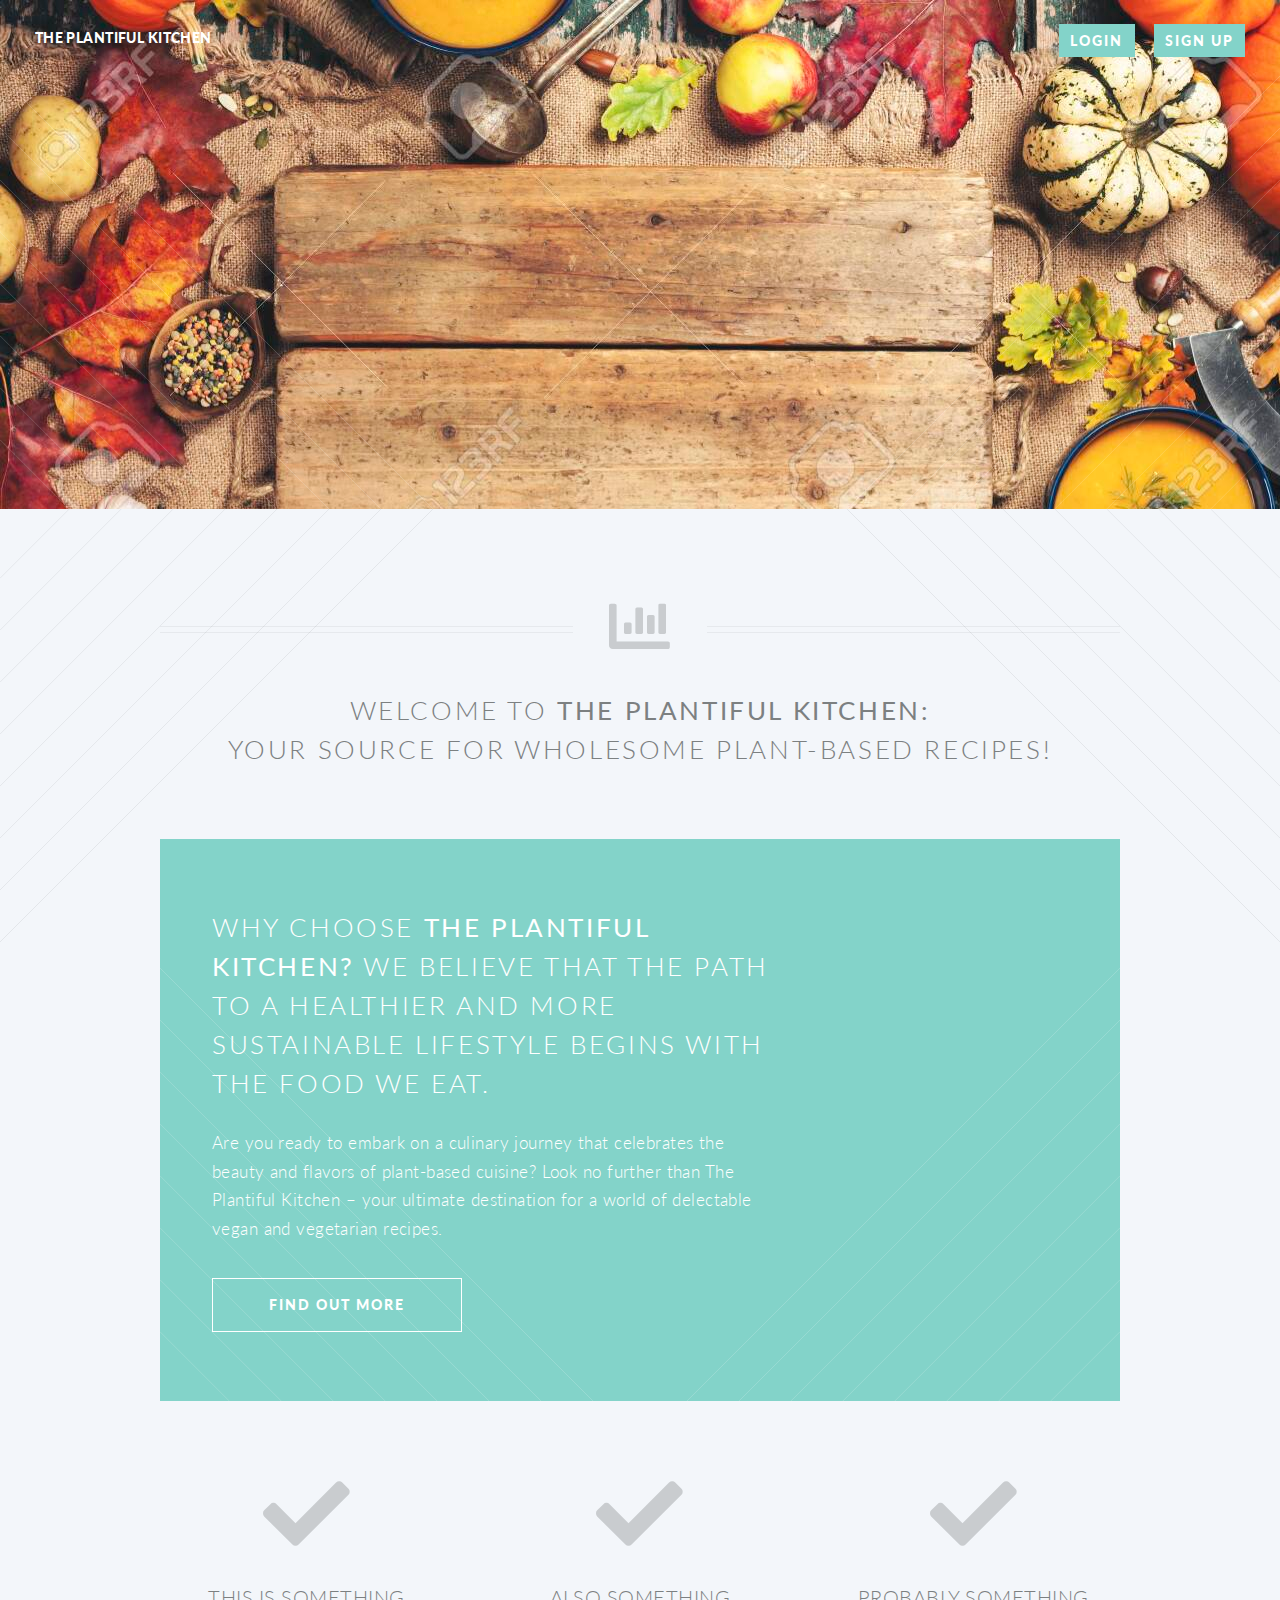
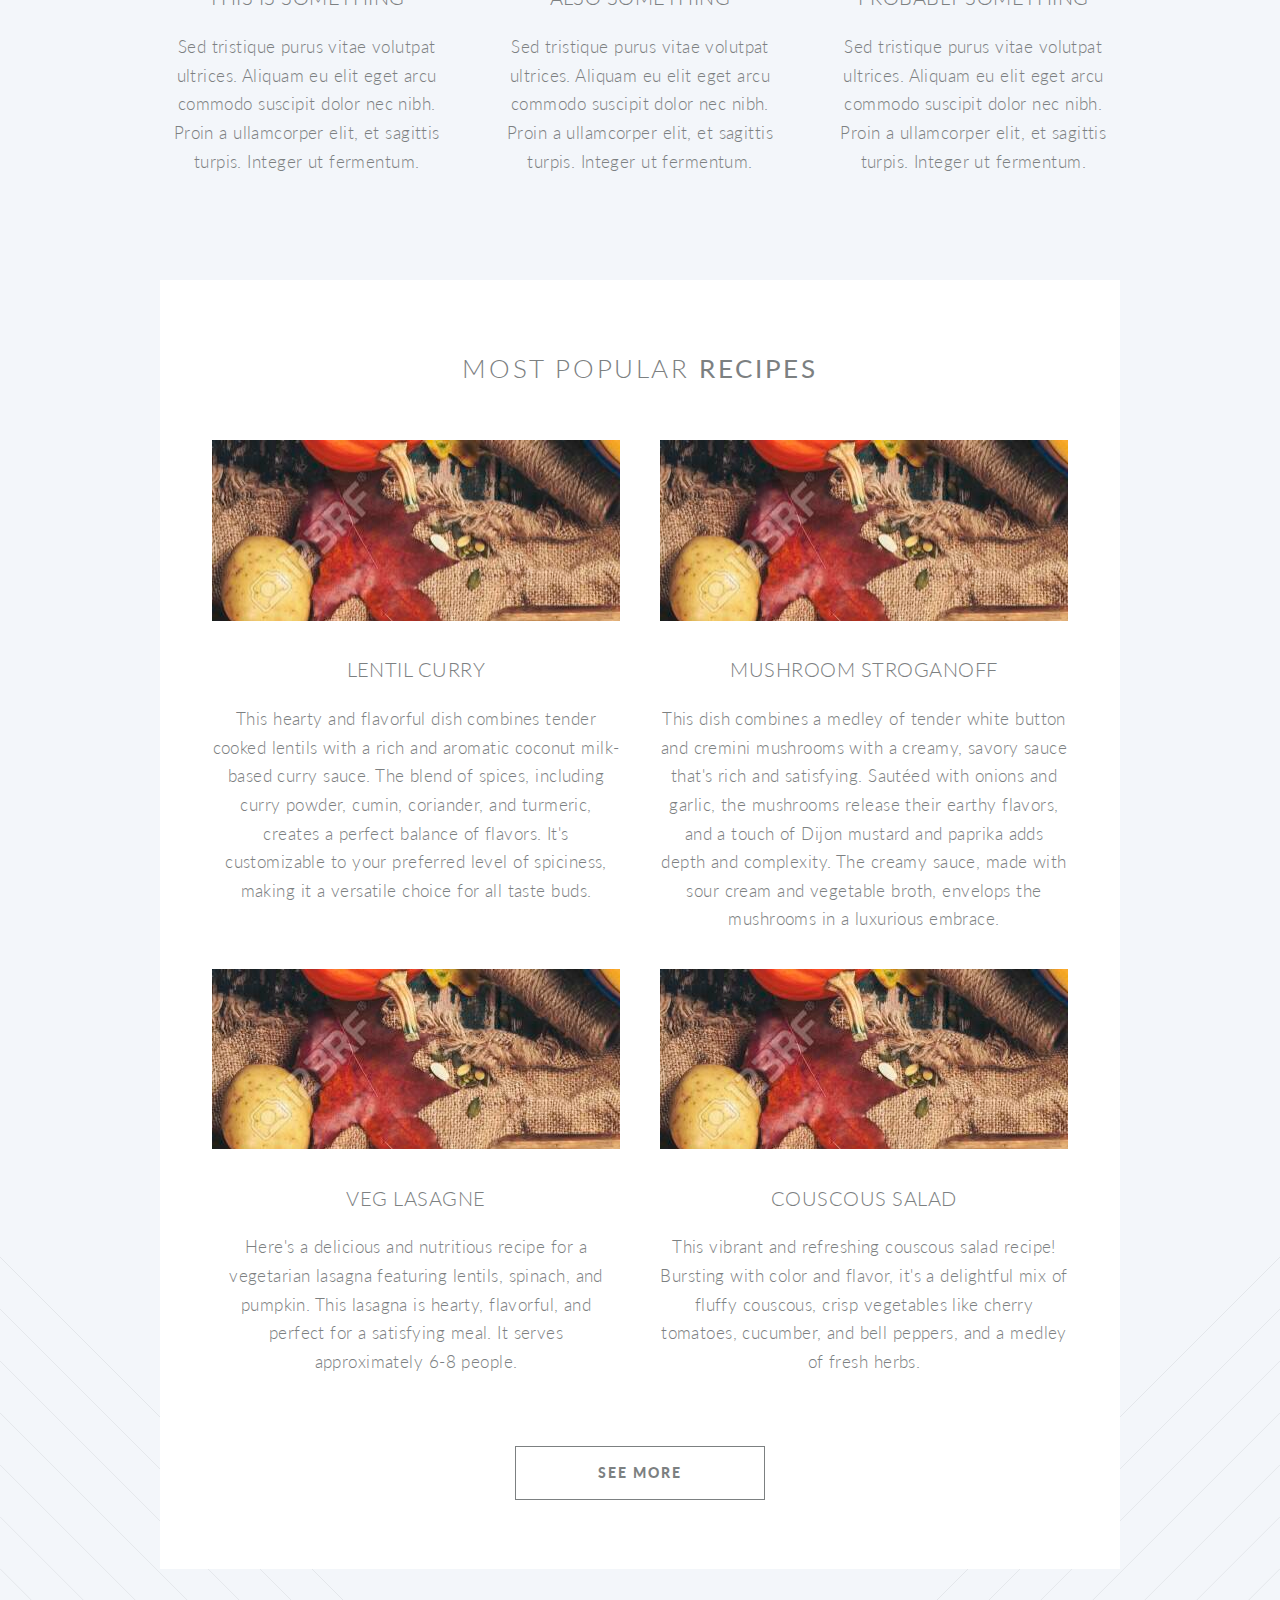
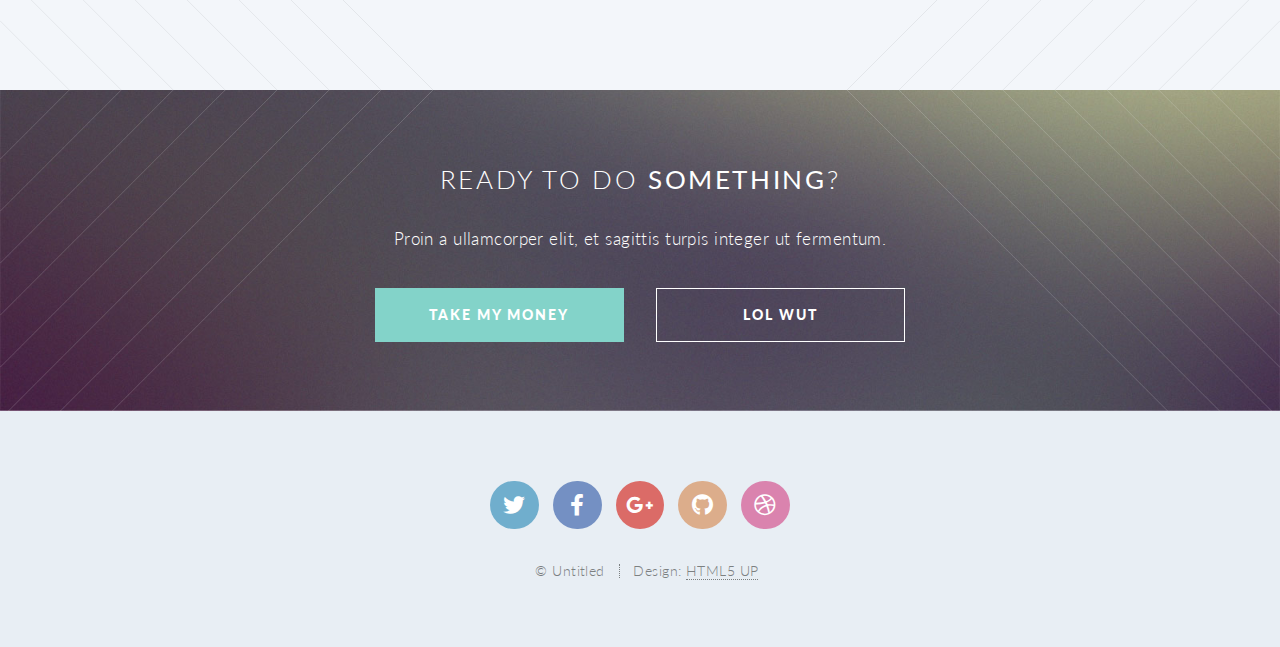
==== commit 77c6d9bb: "redirects setup" ====
--- a/html5/index.html
+++ b/html5/index.html
@@ -20,9 +20,8 @@
 					<h1 id="logo"><a href="index.html">The Plantiful Kitchen</h1>
 					<nav id="nav">
 						<ul>
-							<li class="current"><a href="index.html">Welcome</a></li>
-							<li><a href="#" class="button primary">Login</a></li>
-							<li><a href="#" class="button primary">Sign Up</a></li>
+							<li><a href="Login.html" class="button primary">Login</a></li>
+							<li><a href="SignUp.html" class="button primary">Sign Up</a></li>
 						</ul>
 					</nav>
 				</header>
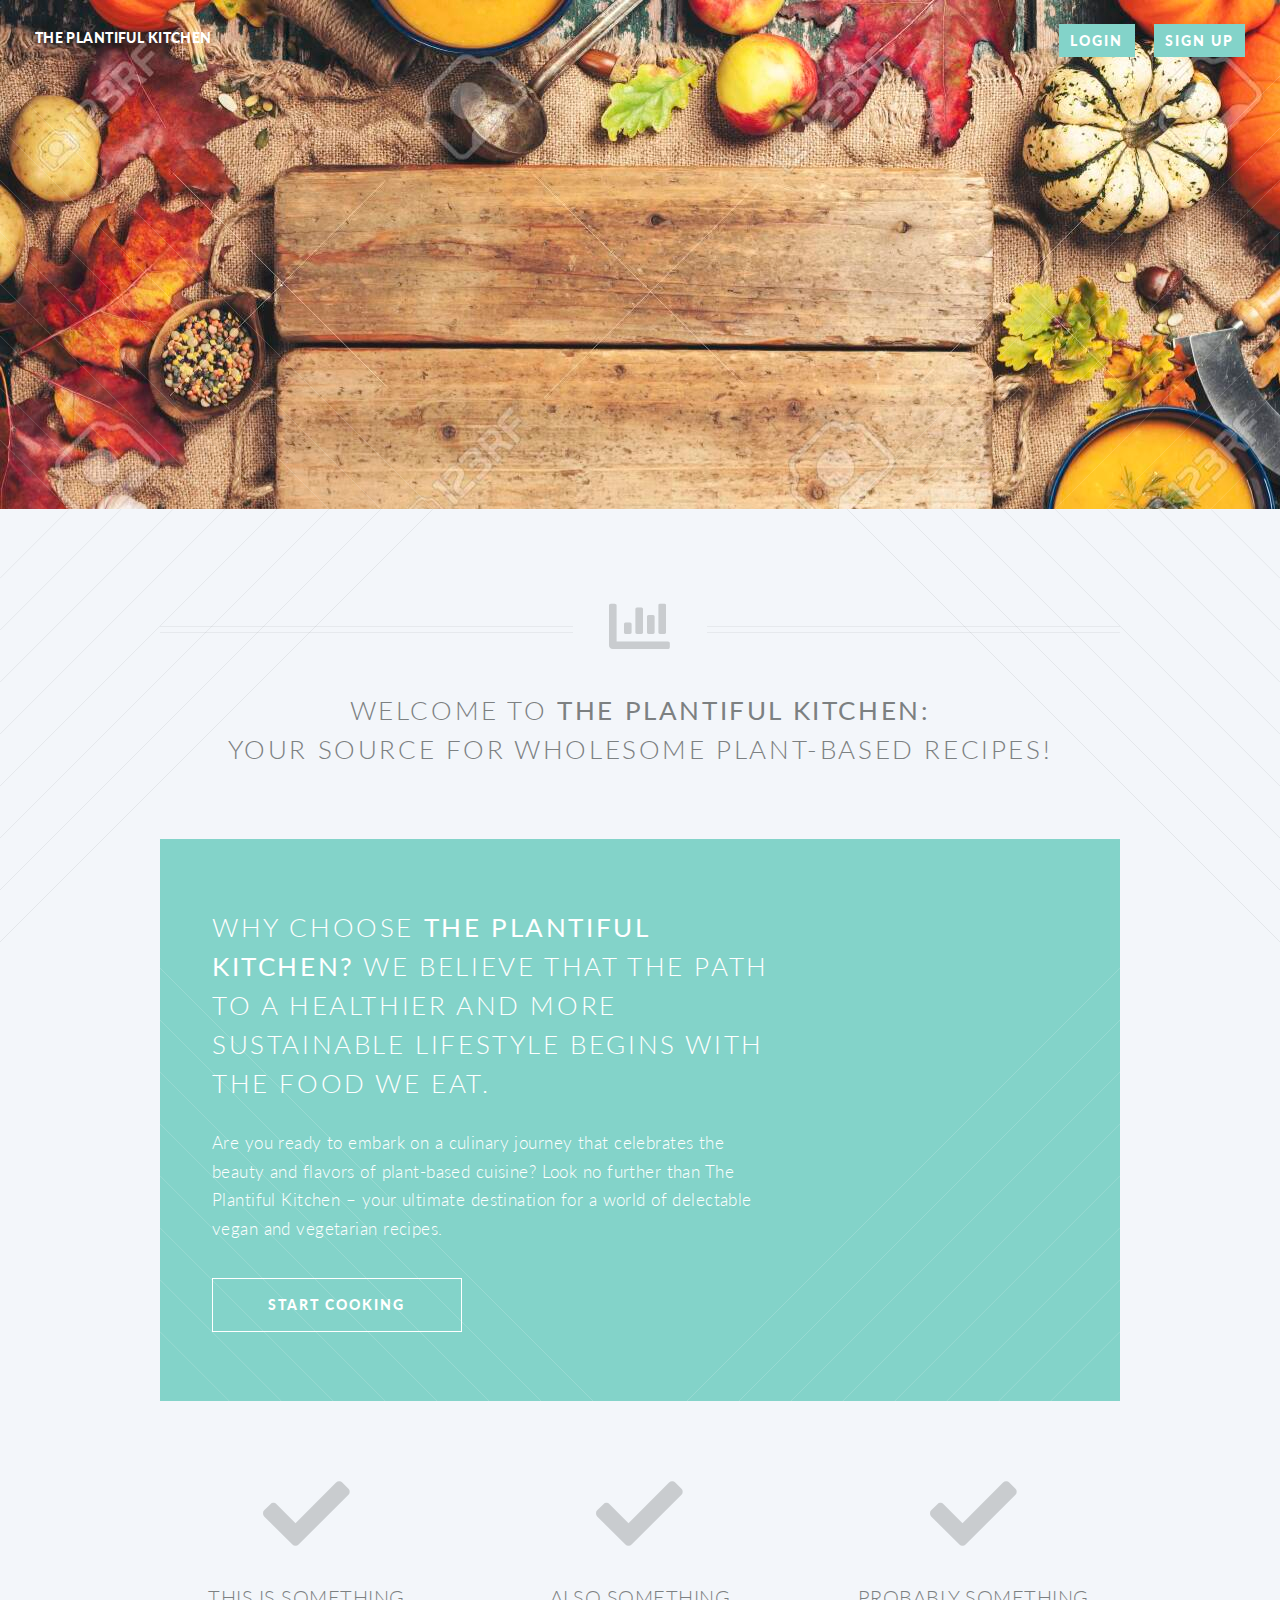
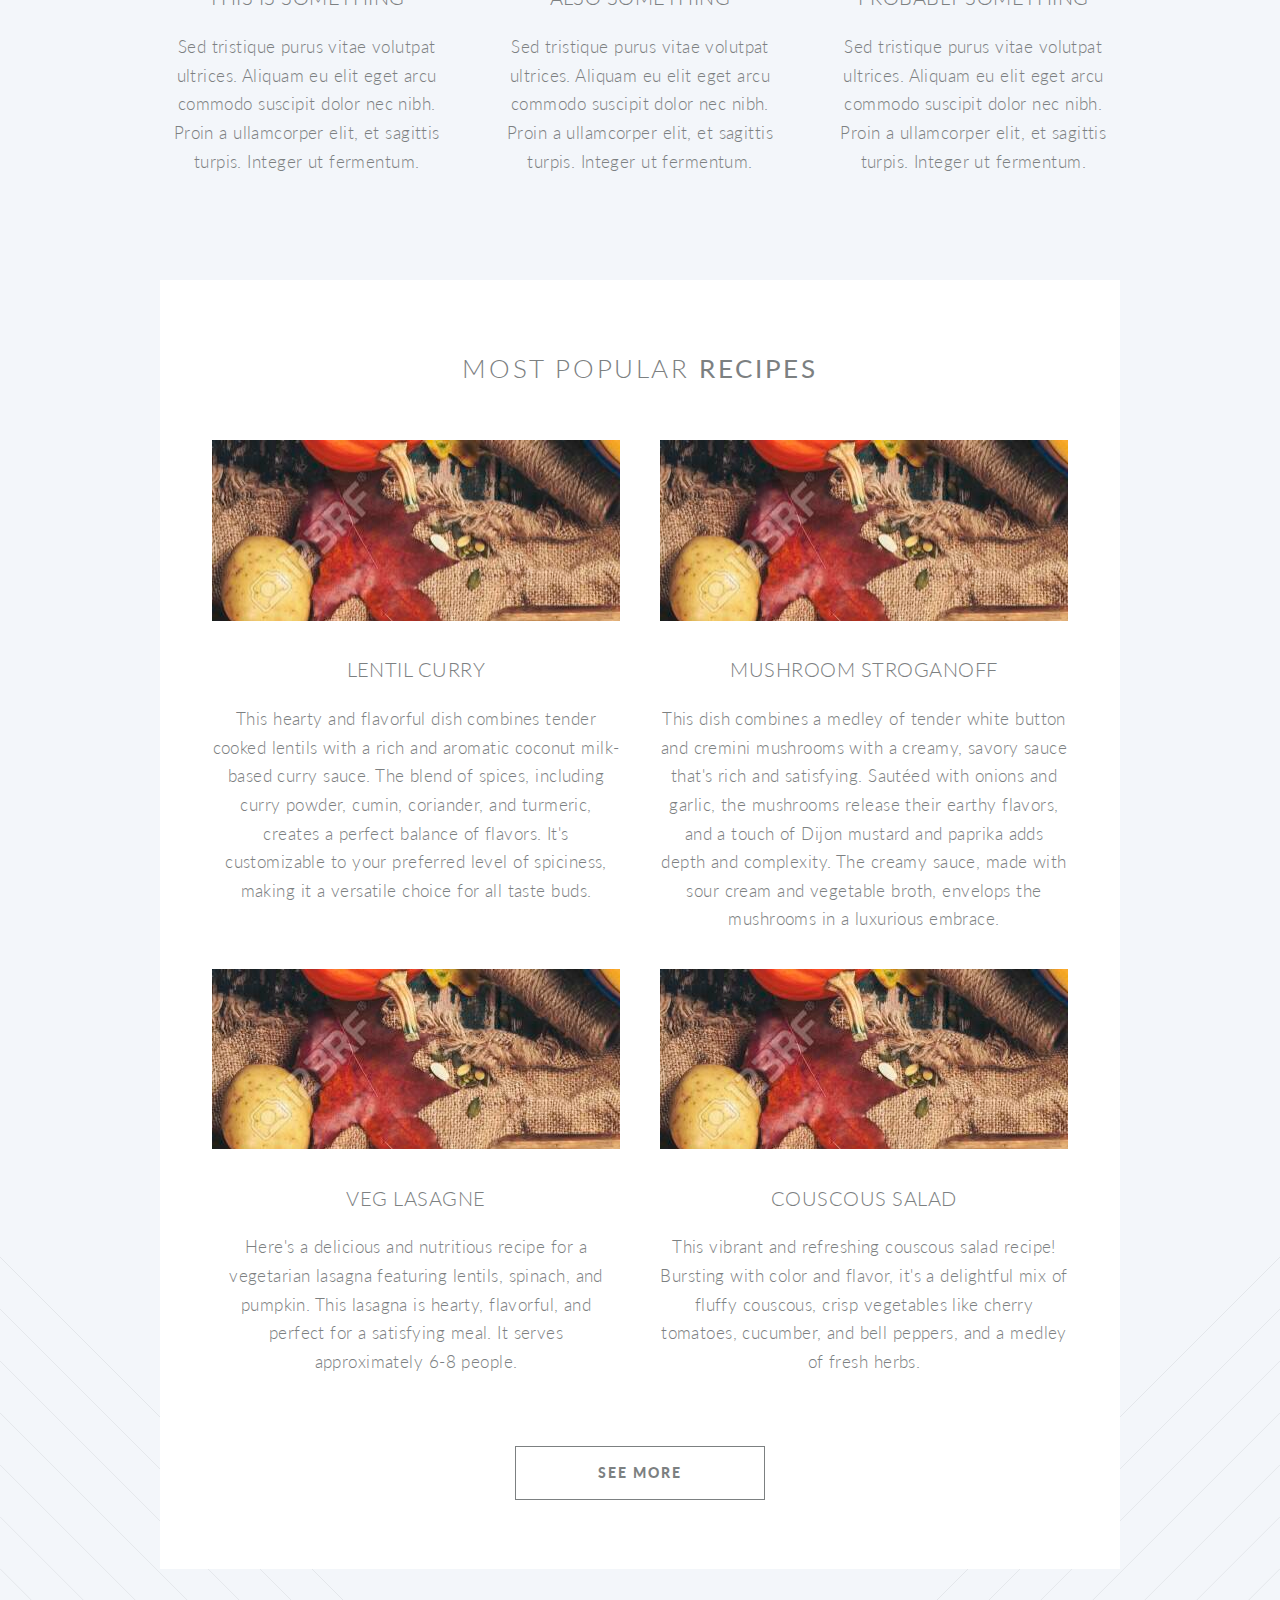
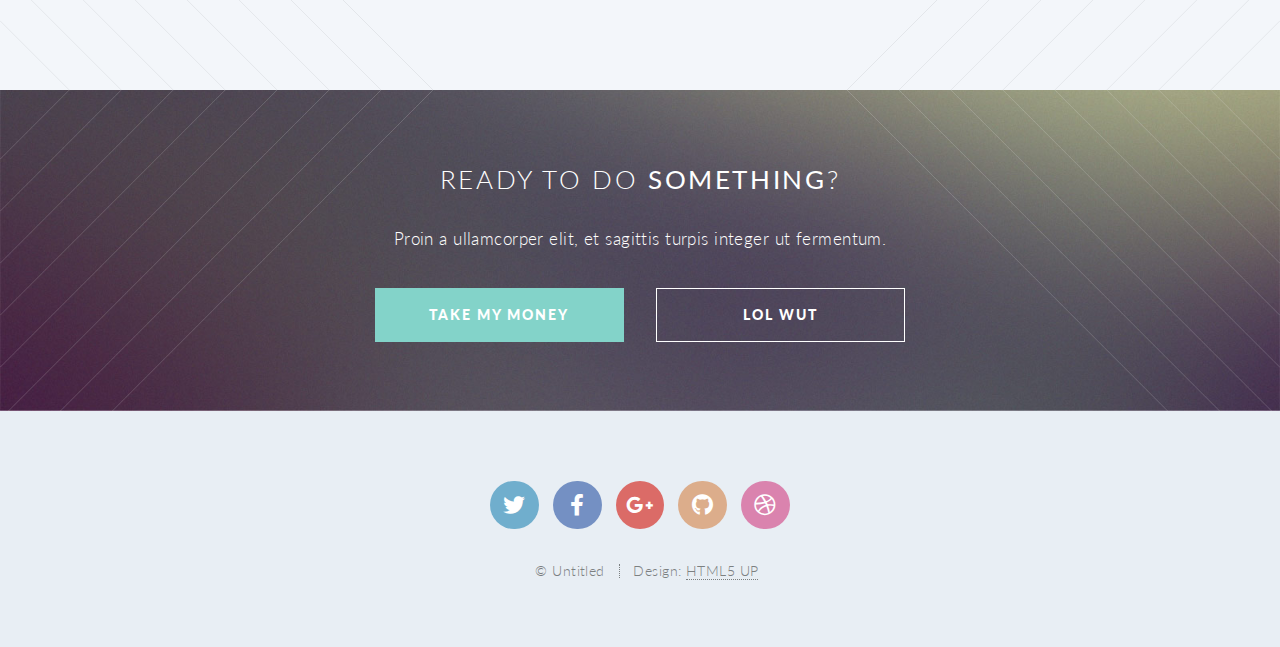
==== commit d9c32729: "Admin" ====
--- a/html5/index.html
+++ b/html5/index.html
@@ -76,7 +76,7 @@
 									<p>Are you ready to embark on a culinary journey that celebrates the beauty and flavors of plant-based cuisine? Look no further than The Plantiful Kitchen – your ultimate destination for a world of delectable vegan and vegetarian recipes.</p>
 									<footer>
 										<ul class="buttons">
-											<li><a href="#" class="button">Find Out More</a></li>
+											<li><a href="#" class="button">Start Cooking</a></li>
 										</ul>
 									</footer>
 
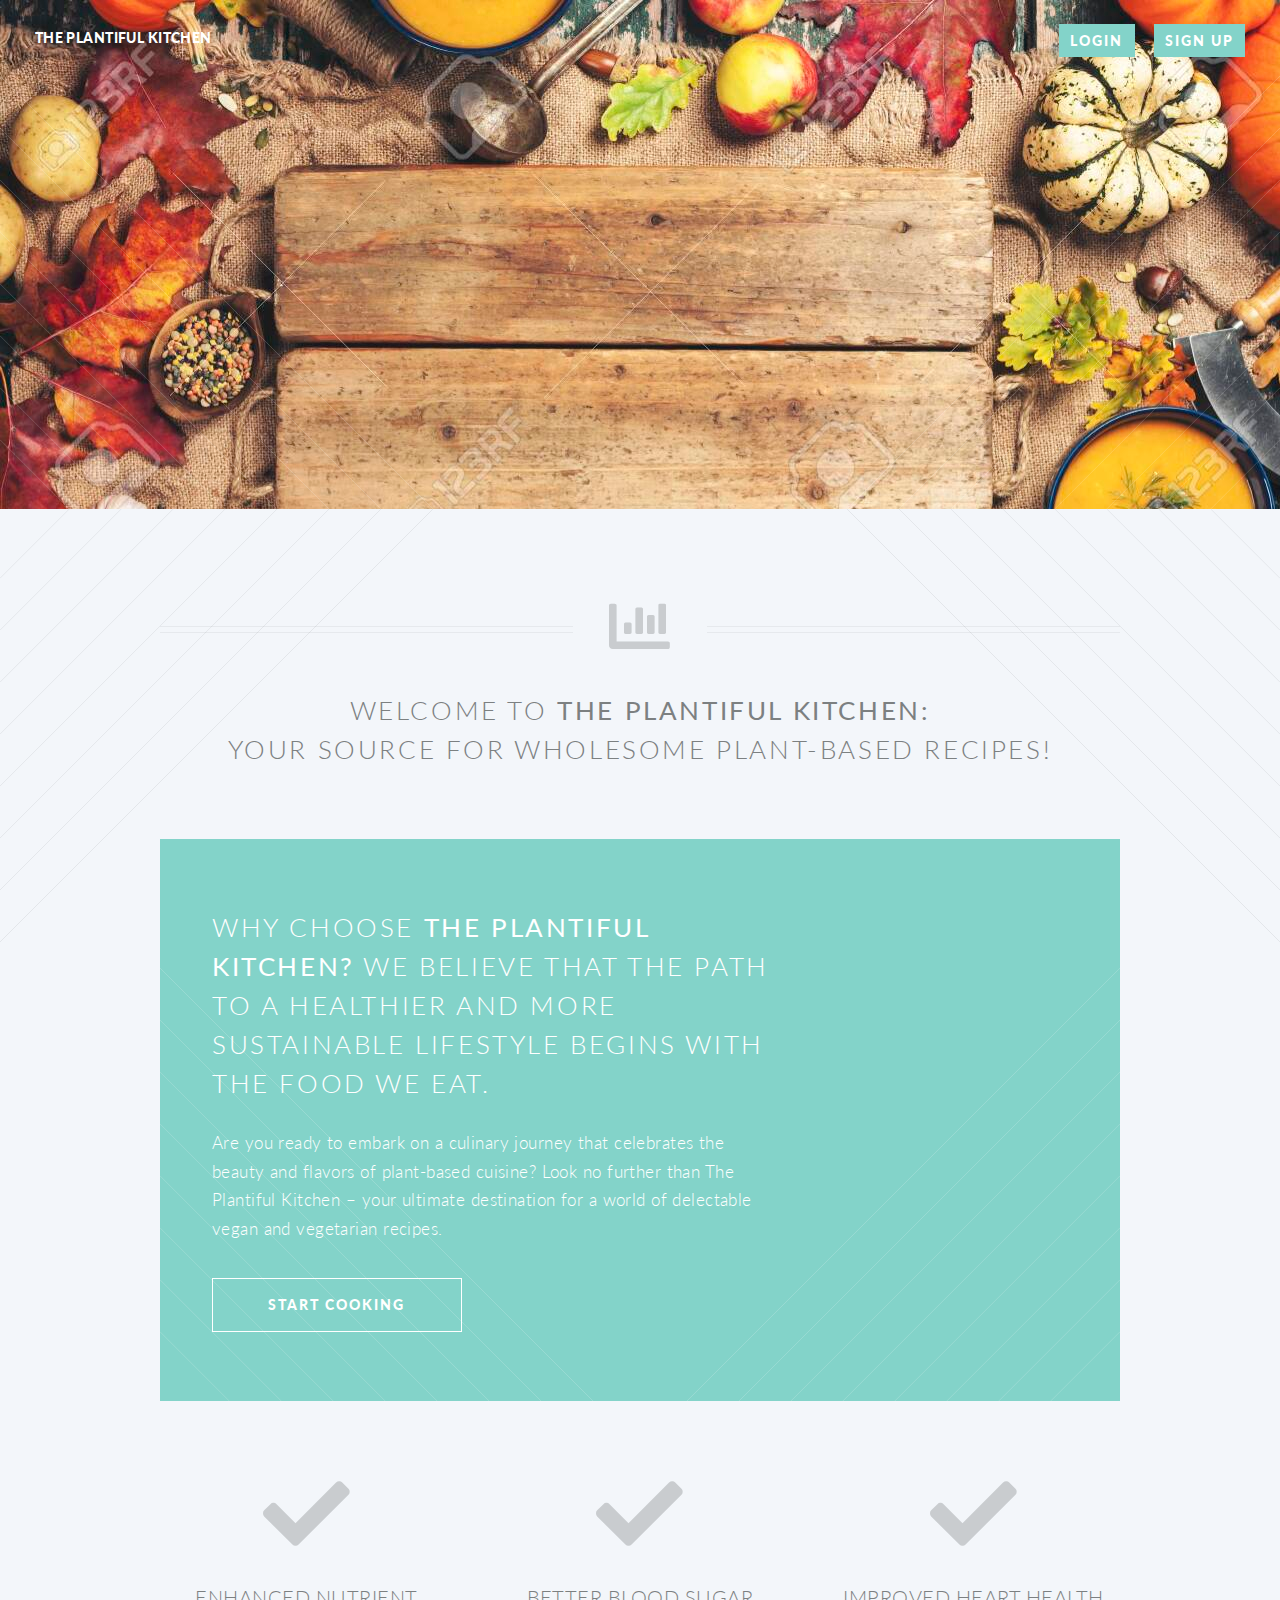
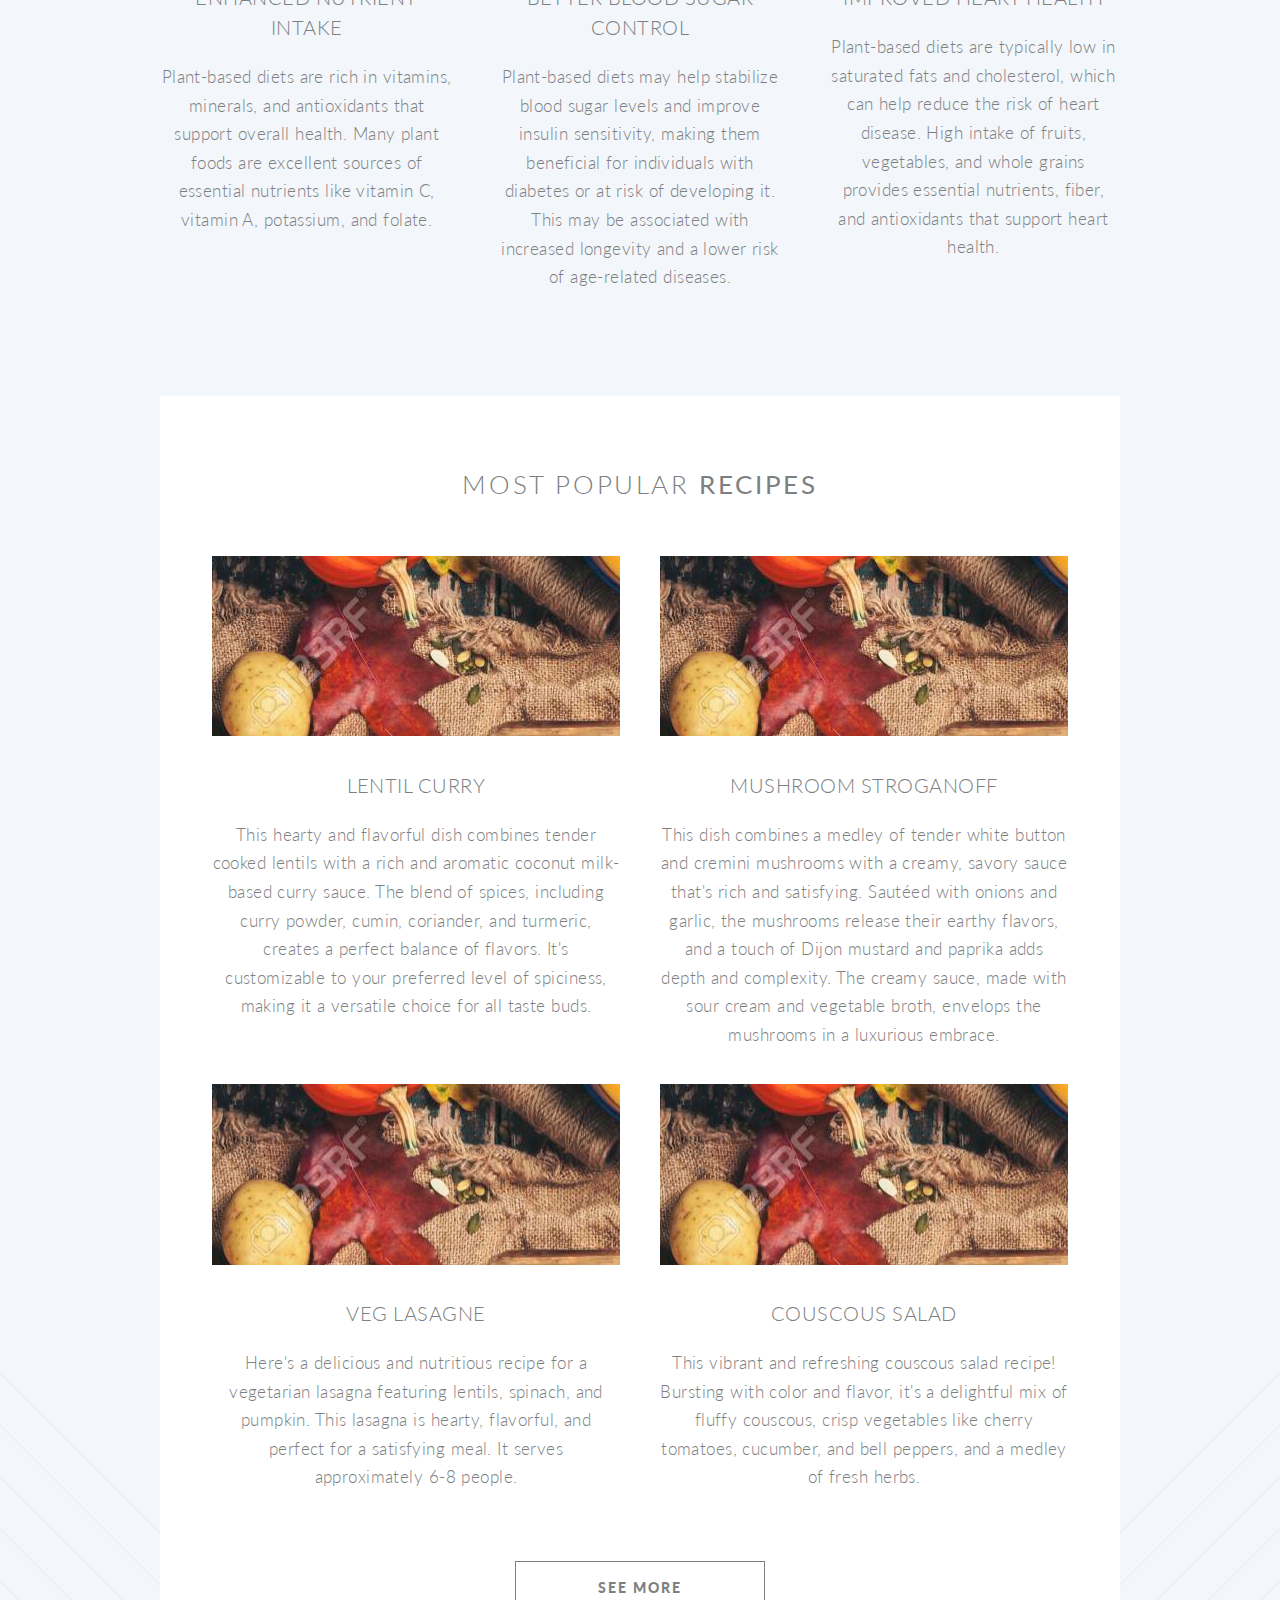
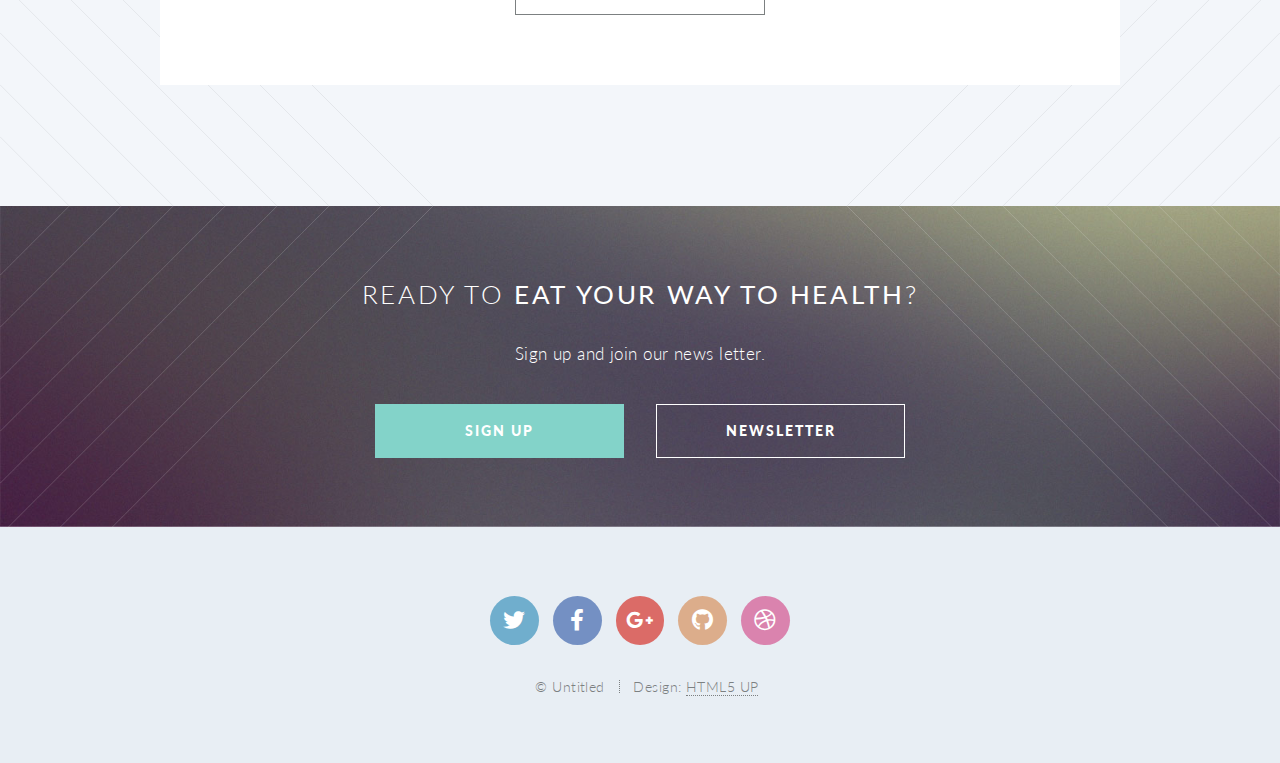
==== commit ad2dec48: "home edits" ====
--- a/html5/index.html
+++ b/html5/index.html
@@ -42,12 +42,12 @@
 						</header>
 						
 						<footer>
-							<ul class="buttons stacked">
-								<form>
+							<div class="container">
+								<form action"" class="searchbar">
 					                <input type="text" placeholder="Search Your Recipe...">
 					                <ion-searchbar search-icon="search-circle" placeholder="Custom Search Icon"></ion-searchbar>
 					            </form>
-							</ul>
+							</div>
 						</footer>
 
 					</div>
@@ -76,7 +76,7 @@
 									<p>Are you ready to embark on a culinary journey that celebrates the beauty and flavors of plant-based cuisine? Look no further than The Plantiful Kitchen – your ultimate destination for a world of delectable vegan and vegetarian recipes.</p>
 									<footer>
 										<ul class="buttons">
-											<li><a href="#" class="button">Start Cooking</a></li>
+											<li><a href="SignUp.html" class="button">Start Cooking</a></li>
 										</ul>
 									</footer>
 
@@ -95,9 +95,9 @@
 									<section>
 										<span class="icon solid featured fa-check"></span>
 										<header>
-											<h3>This is Something</h3>
-										</header>
-										<p>Sed tristique purus vitae volutpat ultrices. Aliquam eu elit eget arcu commodo suscipit dolor nec nibh. Proin a ullamcorper elit, et sagittis turpis. Integer ut fermentum.</p>
+											<h3>Enhanced Nutrient Intake</h3>
+										</header>
+										<p>Plant-based diets are rich in vitamins, minerals, and antioxidants that support overall health. Many plant foods are excellent sources of essential nutrients like vitamin C, vitamin A, potassium, and folate.</p>
 									</section>
 
 								</div>
@@ -106,9 +106,9 @@
 									<section>
 										<span class="icon solid featured fa-check"></span>
 										<header>
-											<h3>Also Something</h3>
-										</header>
-										<p>Sed tristique purus vitae volutpat ultrices. Aliquam eu elit eget arcu commodo suscipit dolor nec nibh. Proin a ullamcorper elit, et sagittis turpis. Integer ut fermentum.</p>
+											<h3>Better Blood Sugar Control</h3>
+										</header>
+										<p>Plant-based diets may help stabilize blood sugar levels and improve insulin sensitivity, making them beneficial for individuals with diabetes or at risk of developing it. This may be associated with increased longevity and a lower risk of age-related diseases.</p>
 									</section>
 
 								</div>
@@ -117,9 +117,9 @@
 									<section>
 										<span class="icon solid featured fa-check"></span>
 										<header>
-											<h3>Probably Something</h3>
-										</header>
-										<p>Sed tristique purus vitae volutpat ultrices. Aliquam eu elit eget arcu commodo suscipit dolor nec nibh. Proin a ullamcorper elit, et sagittis turpis. Integer ut fermentum.</p>
+											<h3>Improved Heart Health</h3>
+										</header>
+										<p>Plant-based diets are typically low in saturated fats and cholesterol, which can help reduce the risk of heart disease. High intake of fruits, vegetables, and whole grains provides essential nutrients, fiber, and antioxidants that support heart health.</p>
 									</section>
 
 								</div>
@@ -196,13 +196,13 @@
 				<section id="cta">
 
 					<header>
-						<h2>Ready to do <strong>something</strong>?</h2>
-						<p>Proin a ullamcorper elit, et sagittis turpis integer ut fermentum.</p>
+						<h2>Ready to <strong>Eat Your Way to Health</strong>?</h2>
+						<p>Sign up and join our news letter.</p>
 					</header>
 					<footer>
 						<ul class="buttons">
-							<li><a href="#" class="button primary">Take My Money</a></li>
-							<li><a href="#" class="button">LOL Wut</a></li>
+							<li><a href="SignUp.html" class="button primary">Sign Up</a></li>
+							<li><a href="#" class="button">Newsletter</a></li>
 						</ul>
 					</footer>
 
--- a/html5/assets/css/main.css
+++ b/html5/assets/css/main.css
@@ -3337,5 +3337,26 @@
 				width: 50px;
 				height: 34px;
 			}
+			.searchbar{
+				width: 100%;
+				max-width: 700px;
+				background: rgb(255, 255, 255, 0.2);
+				display: flex;
+				align-items: center;
+				border-radius: 60px;
+				padding: 10px 20px;
+			}
+			.search-bar input{
+				background: rgb(255, 255, 255, 255);
+				flex: 1;
+				border: 0;
+				outline: none;
+				padding: 24px 20px;
+				font-size: 20px;
+				color: #cac7ff;
+			}
+			::placeholder{
+				color: #cac7ff;
+			}
 
 	}